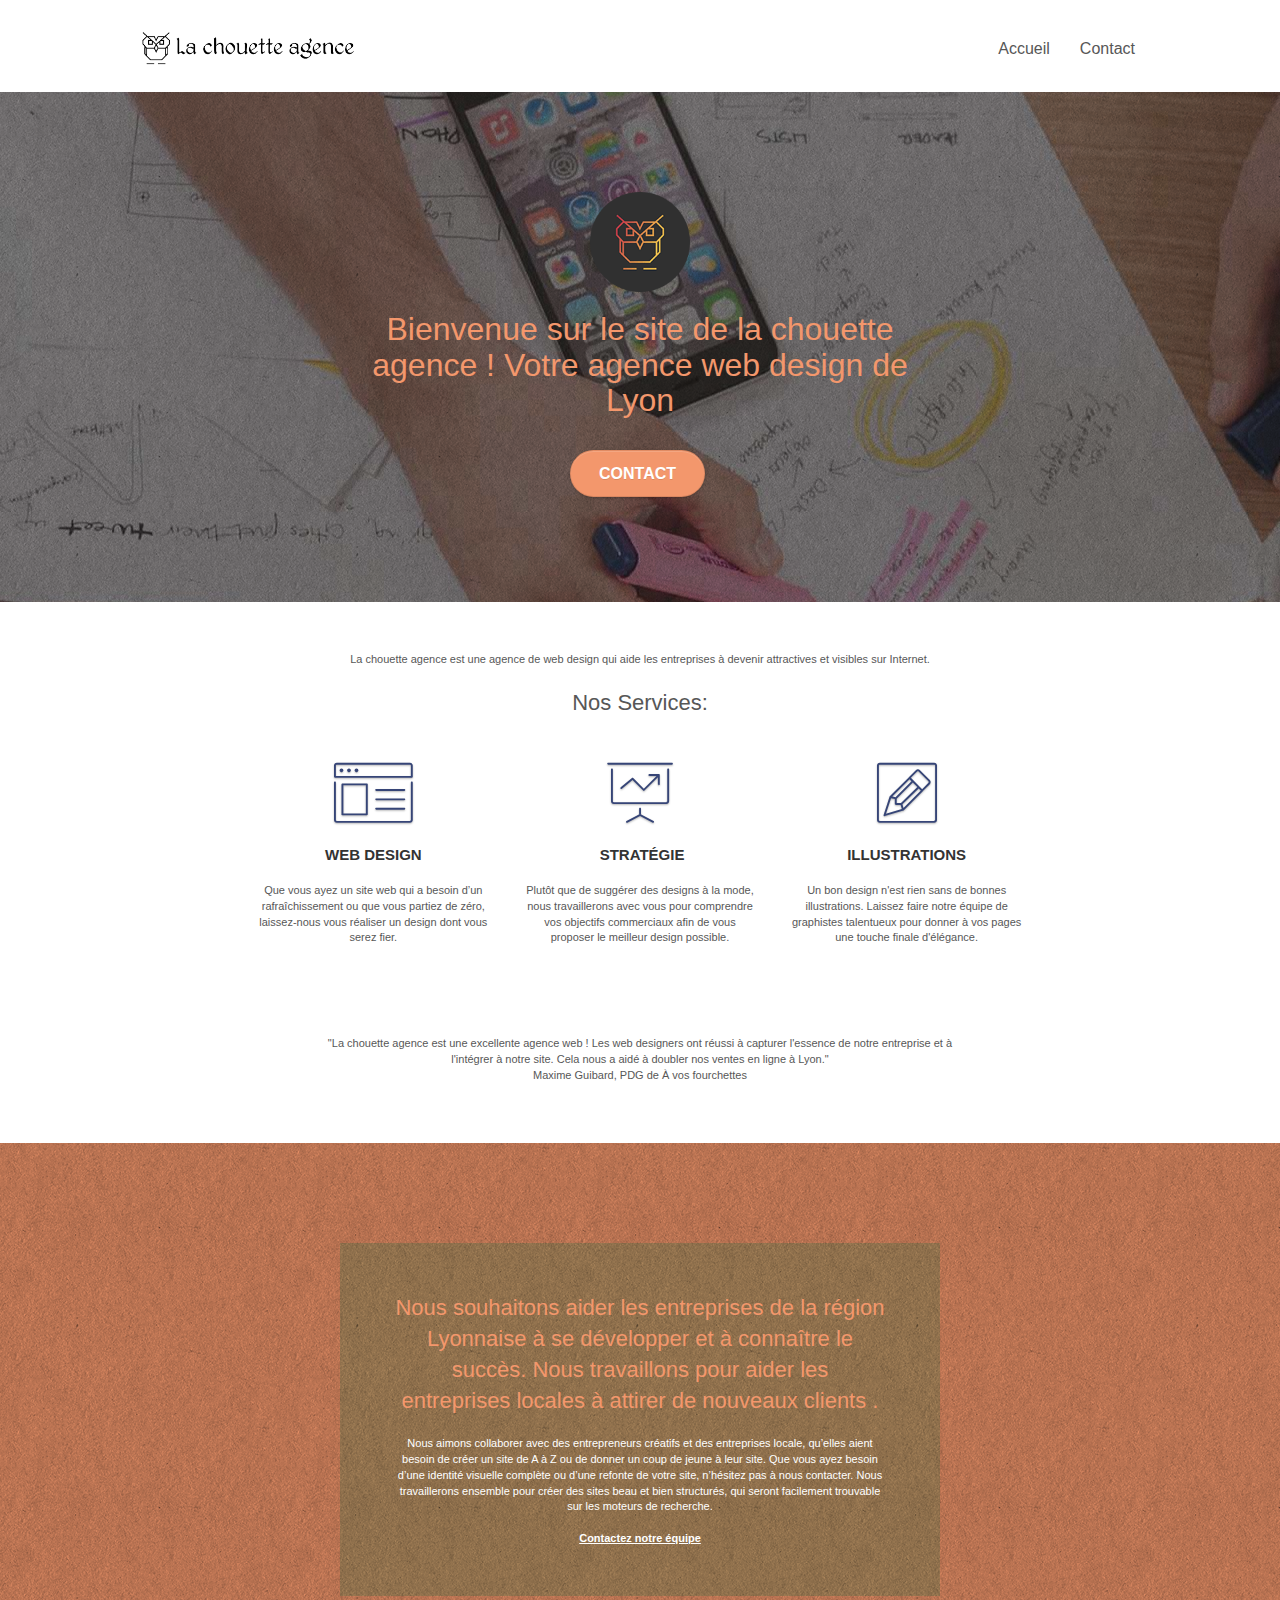
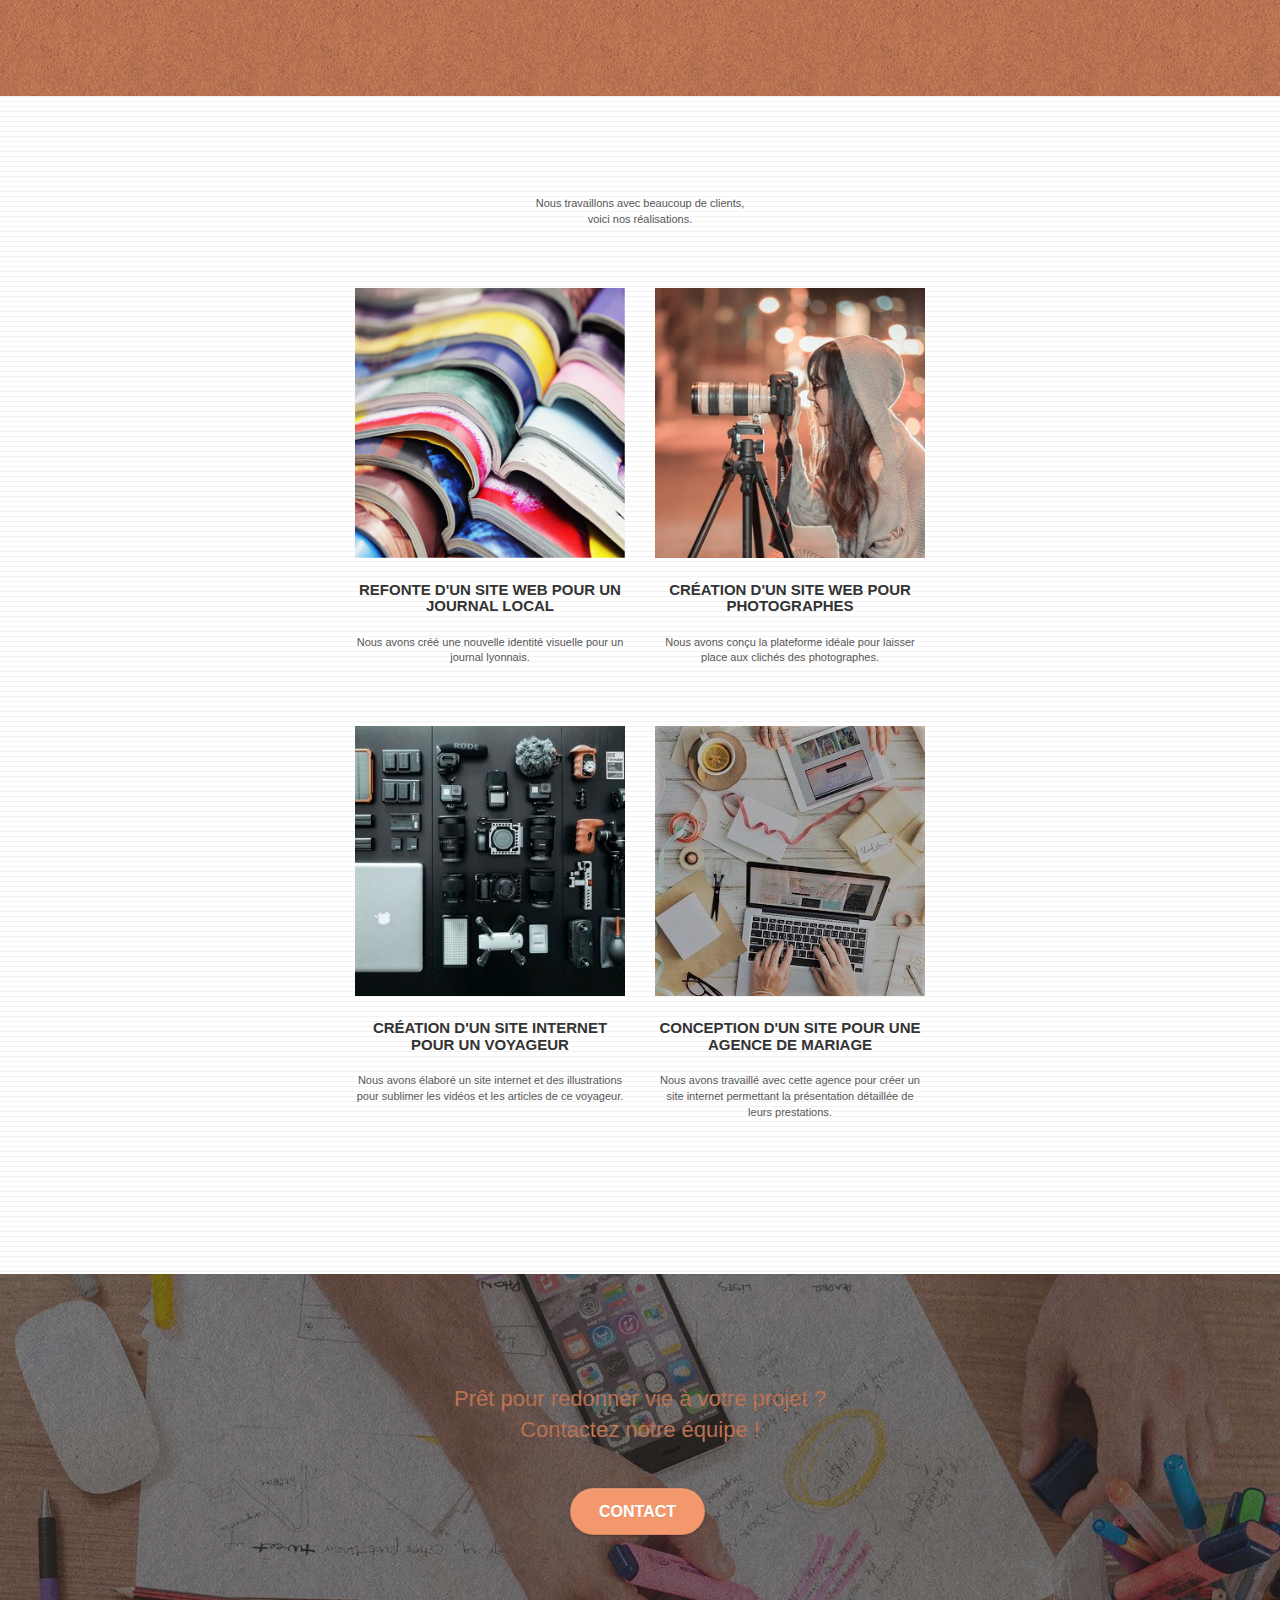
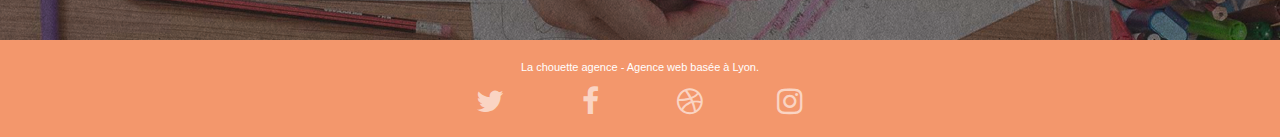
==== new-site/index.html @ 7f4fd2e8 "Update index.html" ====
<!doctype html>
<html lang="fr">
<head>
    <meta charset="utf-8">
    <meta
	name="description"
	content="La chouette agence est une grande entreprise web design basée à Lyon. Spécialiste de la création, conception et refonte de site web, notre agence de web design saura repondre à toute vos attentes. "
  	/>
    <meta name="viewport" content="width=device-width, initial-scale=1.0, viewport-fit=cover">
    <link rel="shortcut icon" type="image/png" href="favicon.jpg">
    
	<link rel="stylesheet" type="text/css" href="./css/bootstrap.min.css">
	<link rel="stylesheet" type="text/css" href="style.css">
	<link rel="stylesheet" type="text/css" href="./css/font-awesome.min.css">
	<link rel="stylesheet" type="text/css" href="./css/et-line.min.css">
	
    
	<script src="./js/jquery-2.1.0.min.js"></script>
	<script src="./js/bootstrap.min.js"></script>
	<script src="./js/blocs.min.js"></script>
	<script src="./js/jquery.touchSwipe.min.js" defer></script>
	<script src="./js/gmaps.min.js"></script>

    <title>La chouette agence - Grande Entreprise web design à Lyon</title>

    
<!-- Analytics -->
 
<!-- Analytics END -->
    
</head>
<body>
<!-- Principal conteneur -->
<div class="page-container">
    
<!-- bloc-0 -->
<header class="bloc bgc-white l-bloc " id="bloc-0">
	<div class="container bloc-sm">

		<nav class="navbar row">
			<div class="navbar-header">
				
				<a class="navbar-brand" href="index.html"><img src="img/la-chouette-agence.png" alt="paris web design logo agence web meilleure agence" height="40" /></a>
				
				<button id="nav-toggle" type="button" class="ui-navbar-toggle navbar-toggle" data-toggle="collapse" data-target=".navbar-1">
					<span class="sr-only">Toggle navigation</span><span class="icon-bar"></span><span class="icon-bar"></span><span class="icon-bar"></span>
				</button>
			</div>
			<div class="collapse navbar-collapse navbar-1 special-dropdown-nav">
				<ul class="site-navigation nav navbar-nav">
					<li>
						<a href="index.html">Accueil</a>
					</li>
					<li>
					</li>
					<li>
						<a href="contact.html">Contact</a>
					</li>
				</ul>
			</div>
		</nav>
	</div>
</header>
<!-- bloc-0 END -->
<main>
<!-- bloc-1-presentation -->
<section class="bloc bgc-dark-slate-blue bg-banniere d-bloc bg-t-edge bloc-bg-texture texture-paper b-parallax" id="bloc-1-hero">
	<div class="container bloc-lg">
		<div class="row tight-width-whitespace">
			<div class="col-sm-12">
				<img src="img/logo.png" class="center-block image-resize-mode" width="100" alt="La chouette agence, agence web paris, création logo paris" />
				<h1 class="text-center hero-bloc-text tc-white ">
					Bienvenue sur le site de la chouette agence ! Votre agence web design de Lyon
				</h1>
				<div class="text-center">
					<a href="contact.html" class="btn btn-lg btn-clean btn-rd cta-hero btn-atomic-tangerine" id="cta-hero">Contact</a>
				</div>
			</div>
		</div>
	</div>
</section>
<!-- bloc-1-presentation END -->

<!-- bloc-2-services -->
<section class="bloc bgc-white l-bloc" id="bloc-2-services">
	<div class="container bloc-md">
		<div class="row">
			<div class="col-sm-12 text-center">				
				<p>
					La chouette agence est une agence de web design qui aide les
					entreprises à devenir attractives et visibles sur Internet.
				</p>
			</div>
		</div>
		<div class="row voffset-lg med-width-whitespace">
			<h2 class="mg-md text-center">
				Nos Services:
			</h2>
			<div class="col-sm-4">				
				<div class="text-center">
					<span class="et-icon-browser sm-shadow icon-dark-slate-blue icons icon-lg"></span>
				</div>
				<h3 class="mg-md text-center">
					Web design
				</h3>
				<p class="text-center ">
					Que vous ayez un site web qui a besoin d&rsquo;un rafraîchissement ou que vous partiez de zéro, laissez-nous vous réaliser un design dont vous serez fier.
				</p>
			</div>
			<div class="col-sm-4">
				<div class="text-center">
					<span class="et-icon-presentation sm-shadow icon-dark-slate-blue icons icon-lg"></span>
				</div>
				<h3 class="mg-md text-center">
					&nbsp;Stratégie
				</h3>
				<p class="text-center ">
					Plutôt que de suggérer des designs à la mode, nous travaillerons avec vous pour comprendre vos objectifs commerciaux afin de vous proposer le meilleur design possible.<br>
				</p>
			</div>
			<div class="col-sm-4">
				<div class="text-center">
					<span class="et-icon-edit sm-shadow icon-dark-slate-blue icons icon-lg"></span>
				</div>
				<h3 class="mg-md text-center">
					Illustrations
				</h3>
				<p class="text-center ">
					Un bon design n'est rien sans de bonnes illustrations. Laissez faire notre équipe de graphistes talentueux pour donner à vos pages une touche finale d'élégance.
				</p>
			</div>
		</div>
		<div class="row voffset-lg voffset">
			<div class="col-xs-12 col-md-8 col-md-offset-2 text-center">
				<p class="remark">
					"La chouette agence est une excellente agence web ! Les web
					designers ont réussi à capturer l'essence de notre entreprise et
					à l'intégrer à notre site. Cela nous a aidé à doubler nos ventes
					en ligne à Lyon."<br />
					<span>Maxime Guibard, PDG de À vos fourchettes</span>
				</p>
			</div>
		</div>
	</div>
</section>
<!-- bloc-2-services END -->

<!-- bloc-3-what-i-do -->
<section class="bloc tc-white bgc-atomic-tangerine bg-presentation d-bloc bloc-bg-texture texture-paper b-parallax" id="bloc-3-what-i-do">
	<div class="container bloc-lg">
		<div class="row tight-width-whitespace black-background">
			<div class="col-sm-12">
				<h2 class="mg-md text-center tc-white">
					Nous souhaitons aider les entreprises de la région Lyonnaise à se développer et à connaître le succès. Nous travaillons pour aider les entreprises locales à attirer de nouveaux clients .<br>
				</h2>
				<p class="text-center white">
					Nous aimons collaborer avec des entrepreneurs créatifs et des entreprises locale, qu’elles aient besoin de créer un site de A à Z ou de donner un coup de jeune à leur site. Que vous ayez besoin d’une identité visuelle complète ou d’une refonte de votre site, n’hésitez pas à nous contacter. Nous travaillerons ensemble pour créer des sites beau et bien structurés, qui seront facilement trouvable sur les moteurs de recherche. <br><br><a class="ltc-white bold-link" href="contact.html">Contactez notre équipe</a><br>
				</p>
			</div>
		</div>
	</div>
</section>
<!-- bloc-3-what-i-do END -->

<!-- bloc-4-portfolio -->
<section class="bloc bgc-white bg-lines-h2-bg bg-repeat l-bloc" id="bloc-4-portfolio">
	<div class="container bloc-lg">
		<div class="row">
			<div class="col-sm-12 text-center">
				<p>
					Nous travaillons avec beaucoup de clients,<br />
					voici nos réalisations.
				</p>
			</div>
		</div>
		<div class="row tight-width-whitespace portfolio-row">
			<div class="col-sm-6">
				<a href="#" data-lightbox="img/1.jpg" data-gallery-id="gallery-1" data-caption="Refonte d'un site web pour un journal local" data-frame="snapshot-lb"><img src="img/1.jpg" alt="paris web design logo agence web meilleure agence et refonte site web journal" class="img-responsive portfolio-thumb" /></a>
				<h3 class="mg-md text-center">
					Refonte d'un site web pour un journal local
				</h3>
				<p class="text-center">
					Nous avons créé une nouvelle identité visuelle pour un journal lyonnais.
				</p>
			</div>
			<div class="col-sm-6">
				<a href="#" data-lightbox="img/2.jpg" data-gallery-id="gallery-1" data-caption="Création d'un site web pour photographes" data-frame="snapshot-lb"><img src="img/2.jpg" class="img-responsive portfolio-thumb" alt="paris web design logo agence web meilleure agence, Création d'un site web pour photographes" /></a>
				<h3 class="mg-md text-center">
					Création d'un site web pour photographes
				</h3>
				<p class="text-center">
					Nous avons conçu la plateforme idéale pour laisser place aux clichés des photographes.
				</p>
			</div>
		</div>
		<div class="row tight-width-whitespace portfolio-row">
			<div class="col-sm-6">
				<a href="#" data-lightbox="img/3.jpg" data-gallery-id="gallery-1" data-caption="Création d'un site internet pour un voyageur" data-frame="snapshot-lb"><img src="img/3.jpg" class="img-responsive portfolio-thumb" alt="paris web design logo agence web meilleure agence, Création d'un site web pour voyageur"/></a>
				<h3 class="mg-md text-center">
					Création d'un site internet pour un voyageur
				</h3>
				<p class="text-center">
					Nous avons élaboré un site internet et des illustrations pour sublimer les vidéos et les articles de ce voyageur.
				</p>
			</div>
			<div class="col-sm-6">
				<a href="#" data-lightbox="img/4.jpg" data-gallery-id="gallery-1" data-caption="Conception d'un site pour une agence de mariage" data-frame="snapshot-lb"><img src="img/4.jpg" class="img-responsive portfolio-thumb" alt="paris web design logo agence web meilleure agence, Création d'un site web pour agence de mariage" /></a>
				<h3 class="mg-md text-center">
					Conception d'un site pour une agence de mariage
				</h3>
				<p class="text-center">
					Nous avons travaillé avec cette agence pour créer un site internet permettant la présentation détaillée de leurs prestations.
				</p>
			</div>
		</div>
	</div>
</section>
<!-- bloc-4-portfolio END -->

<!-- bloc-5-cta -->
<section class="bloc bgc-dark-slate-blue bg-banniere d-bloc bloc-bg-texture texture-paper" id="bloc-5-cta">
	<div class="container bloc-lg">
		<div class="row">
			<h2 class="mg-md text-center tc-white">
				Prêt pour redonner vie à votre projet ?<br>Contactez notre équipe !
			</h2>
			<div class="col-sm-12 text-center">
				<a href="contact.html" class="btn btn-atomic-tangerine btn-clean btn-rd btn-lg cta-hero">Contact</a>
			</div>
		</div>
	</div>
</section>
<!-- bloc-5-cta END -->
</main>
<!-- Footer - bloc-8 -->
<footer class="bloc bgc-atomic-tangerine d-bloc" id="bloc-8">
	<div class="container bloc-sm">
		<div class="row">
			<div class="col-sm-12">
				<p class="text-center white">
					La chouette agence - Agence web basée à Lyon.<br>
				</p>
				<div class="row row-no-gutters social">
					<div class="col-sm-3">
						<div class="text-center">
							<a class="social" href="index.html"><span class="fa fa-twitter icon-md"></span></a>
						</div>
					</div>
					<div class="col-sm-3">
						<div class="text-center">
							<a class="social" href="index.html"><span class="fa fa-facebook icon-md"></span></a>
						</div>
					</div>
					<div class="col-sm-3">
						<div class="text-center">
							<a class="social" href="index.html"><span class="fa fa-dribbble icon-md"></span></a>
						</div>
					</div>
					<div class="col-sm-3">
						<div class="text-center">
							<a class="social" href="index.html"><span class="fa fa-instagram icon-md"></span></a>
						</div>
					</div>					
				</div>				
			</div>
		</div>
	</div>
</footer>
<!-- Footer - bloc-8 END -->

</div>
<!-- Principal conteneur END -->
    

</body>
</html>
---- new-site/style.css ----
body {
    margin: 0;
    padding: 0;
    background: #FFF;
    overflow-x: hidden;
    -webkit-font-smoothing: antialiased;
    -moz-osx-font-smoothing: grayscale;
}

a,
button {
    transition: all .3s ease-in-out;
    outline: none!important;
}

a:hover {
    text-decoration: none;
    cursor: pointer;
}

#page-loading-blocs-notifaction {
    position: fixed;
    top: 0;
    bottom: 0;
    width: 100%;
    z-index: 100000;
    background: #FFFFFF url("img/pageload-spinner.gif") no-repeat center center;
}

.bloc {
    width: 100%;
    clear: both;
    background: 50% 50% no-repeat;
    padding: 0 50px;
    -webkit-background-size: cover;
    -moz-background-size: cover;
    -o-background-size: cover;
    background-size: cover;
    position: relative;
}

.bloc .container {
    padding-left: 0;
    padding-right: 0;
}

.bloc-lg {
    padding: 100px 50px;
}

.bloc-md {
    padding: 50px;
}

.bloc-sm {
    padding: 20px 50px;
}

.bg-center,
.bg-l-edge,
.bg-r-edge,
.bg-t-edge,
.bg-b-edge,
.bg-tl-edge,
.bg-bl-edge,
.bg-tr-edge,
.bg-br-edge,
.bg-repeat {
    -webkit-background-size: auto!important;
    -moz-background-size: auto!important;
    -o-background-size: auto!important;
    background-size: auto!important;
}

.bg-repeat {
    background: repeat;
}

.bg-t-edge {
    background: top no-repeat;
}

.bloc-bg-texture::before {
    content: "";
    background-size: 2px 2px;
    position: absolute;
    top: 0;
    bottom: 0;
    left: 0;
    right: 0;
}

.texture-paper::before {
    background: url("img/texture-paper.png");
    background-size: 280px 280px;
}

.b-parallax {
    background-attachment: fixed;
}

.d-bloc {
    color: rgba(255, 255, 255, .7);
}

.d-bloc button:hover {
    color: rgba(255, 255, 255, .9);
}

.d-bloc .icon-round,
.d-bloc .icon-square,
.d-bloc .icon-rounded,
.d-bloc .icon-semi-rounded-a,
.d-bloc .icon-semi-rounded-b {
    border-color: rgba(255, 255, 255, .9);
}

.d-bloc .divider-h span {
    border-color: rgba(255, 255, 255, .2);
}

.d-bloc .a-btn,
.d-bloc .navbar a,
.d-bloc .navbar-brand,
.d-bloc a .icon-sm,
.d-bloc a .icon-md,
.d-bloc a .icon-lg,
.d-bloc a .icon-xl,
.d-bloc h1 a,
.d-bloc h2 a,
.d-bloc h3 a,
.d-bloc h4 a,
.d-bloc h5 a,
.d-bloc h6 a,
.d-bloc p a {
    color: rgba(255, 255, 255, .6);
}

.d-bloc .a-btn:hover,
.d-bloc .navbar a:hover,
.d-bloc .navbar-brand:hover,
.d-bloc a:hover .icon-sm,
.d-bloc a:hover .icon-md,
.d-bloc a:hover .icon-lg,
.d-bloc a:hover .icon-xl,
.d-bloc h1 a:hover,
.d-bloc h2 a:hover,
.d-bloc h3 a:hover,
.d-bloc h4 a:hover,
.d-bloc h5 a:hover,
.d-bloc h6 a:hover,
.d-bloc p a:hover {
    color: rgba(255, 255, 255, 1);
}

.d-bloc .navbar-toggle .icon-bar {
    background: rgba(255, 255, 255, 1);
}

.d-bloc .btn-wire,
.d-bloc .btn-wire:hover {
    color: rgba(255, 255, 255, 1);
    border-color: rgba(255, 255, 255, 1);
}

.d-bloc .panel {
    color: rgba(0, 0, 0, .5);
}

.d-bloc .panel button:hover {
    color: rgba(0, 0, 0, .7);
}

.d-bloc .panel icon {
    border-color: rgba(0, 0, 0, .7);
}

.d-bloc .panel .divider-h span {
    border-color: rgba(0, 0, 0, .1);
}

.d-bloc .panel .a-btn {
    color: rgba(0, 0, 0, .6);
}

.d-bloc .panel .a-btn:hover {
    color: rgba(0, 0, 0, 1);
}

.d-bloc .panel .btn-wire,
.d-bloc .panel .btn-wire:hover {
    color: rgba(0, 0, 0, .7);
    border-color: rgba(0, 0, 0, .3);
}

.d-bloc .panel,
.l-bloc {
    color: rgba(0, 0, 0, .5);
}

.d-bloc .panel button:hover,
.l-bloc button:hover {
    color: rgba(0, 0, 0, .7);
}

.l-bloc .icon-round,
.l-bloc .icon-square,
.l-bloc .icon-rounded,
.l-bloc .icon-semi-rounded-a,
.l-bloc .icon-semi-rounded-b {
    border-color: rgba(0, 0, 0, .7);
}

.d-bloc .panel .divider-h span,
.l-bloc .divider-h span {
    border-color: rgba(0, 0, 0, .1);
}

.d-bloc .panel .a-btn,
.l-bloc .a-btn,
.l-bloc .navbar a,
.l-bloc .navbar-brand,
.l-bloc a .icon-sm,
.l-bloc a .icon-md,
.l-bloc a .icon-lg,
.l-bloc a .icon-xl,
.l-bloc h1 a,
.l-bloc h2 a,
.l-bloc h3 a,
.l-bloc h4 a,
.l-bloc h5 a,
.l-bloc h6 a,
.l-bloc p a {
    color: rgba(0, 0, 0, .6);
}

.d-bloc .panel .a-btn:hover,
.l-bloc .a-btn:hover,
.l-bloc .navbar a:hover,
.l-bloc .navbar-brand:hover,
.l-bloc a:hover .icon-sm,
.l-bloc a:hover .icon-md,
.l-bloc a:hover .icon-lg,
.l-bloc a:hover .icon-xl,
.l-bloc h1 a:hover,
.l-bloc h2 a:hover,
.l-bloc h3 a:hover,
.l-bloc h4 a:hover,
.l-bloc h5 a:hover,
.l-bloc h6 a:hover,
.l-bloc p a:hover {
    color: rgba(0, 0, 0, 1);
}

.l-bloc .navbar-toggle .icon-bar {
    color: rgba(0, 0, 0, .6);
}

.d-bloc .panel .btn-wire,
.d-bloc .panel .btn-wire:hover,
.l-bloc .btn-wire,
.l-bloc .btn-wire:hover {
    color: rgba(0, 0, 0, .7);
    border-color: rgba(0, 0, 0, .3);
}

.voffset {
    margin-top: 30px;
}

.voffset-lg {
    margin-top: 80px;
}

.row-no-gutters {
    margin-right: 0;
    margin-left: 0;
}

.row.row-no-gutters > [class^="col-"],
.row.row-no-gutters > [class*=" col-"] {
    padding-right: 0;
    padding-left: 0;
}

#bloc-1-hero h1 {
    font-size: 32px;
}

.navbar {
    margin-bottom: 0;
    z-index: 1;
}

.navbar-brand {
    height: auto;
    padding: 3px 15px;
    font-size: 25px;
    font-weight: normal;
    font-weight: 600;
    line-height: 44px;
}

.navbar-brand img {
    max-height: 200px;
    margin: 0 5px 0 0;
    display: inline;
}

.navbar-brand img[src$=svg] {
    min-width: 100px;
}

.nav-center .navbar-brand img {
    margin: 0;
}

.navbar .nav {
    padding-top: 2px;
    margin-right: -16px;
    float: right;
    z-index: 1;
}

.nav > li {
    float: left;
    margin-top: 4px;
    font-size: 16px;
}

.navbar-nav .open .dropdown-menu > li > a {
    text-align: inherit;
}

.nav > li a:hover,
.nav > li a:focus {
    background: transparent;
}

.navbar-toggle {
    margin: 10px 10px 0 0;
    border: 0px;
}

.navbar-toggle:hover {
    background: transparent!important;
}

.navbar-toggle .icon-bar {
    background-color: rgba(0, 0, 0, .5);
    width: 26px;
}

.nav-invert .navbar .nav {
    float: left;
}

.nav-invert .navbar-header,
.nav-invert .navbar-brand {
    float: right;
    position: relative;
    z-index: 2;
}

@media (min-width: 768px) {
    .site-navigation {
        position: absolute;
        top: 50%;
        right: 20px;
        transform: translate(0, -50%);
        -webkit-transform: translateY(-50%);
    }
    .nav > li .dropdown-menu a,
    .nav > li .dropdown-menu a:hover {
        color: #484848;
    }
    .nav-invert .site-navigation {
        left: 0;
        right: 0;
    }
    .nav-center {
        text-align: center;
    }
    .nav-center .navbar-header {
        width: 100%;
    }
    .nav-center .navbar-header,
    .nav-center .navbar-brand,
    .nav-center .nav > li {
        float: none;
        display: inline-block;
    }
    .nav-center .site-navigation {
        position: relative;
        width: 100%;
        right: 0;
        margin-right: 0px;
        margin-top: 20px;
    }
    .nav-center.mini-nav .navbar-toggle {
        float: none;
        margin: 10px auto 0;
    }
}

.nav > li > .dropdown a {
    background: none!important;
    display: block;
    padding: 14px 15px;
}

nav .caret {
    margin: 0 5px;
}

.dropdown-menu .dropdown-menu {
    top: -8px;
    left: 100%;
}

.dropdown-menu .dropmenu-flow-right {
    top: 100%;
    left: 0;
    margin-left: -1px;
    border-top-left-radius: 0;
    border-top-right-radius: 0;
}

.dropdown-menu .dropdown span {
    border: 4px solid black;
    border-top-color: transparent;
    border-right-color: transparent;
    border-bottom-color: transparent;
    margin: 6px -5px 0 0!important;
    float: right;
}

.mg-md {
    margin-top: 10px;
    margin-bottom: 20px;
}

.mg-lg {
    margin-top: 10px;
    margin-bottom: 40px;
}

.btn {
    margin: 0 5px 5px 0;
}

.btn.pull-right {
    margin: 0 0 5px 5px;
}

.btn-d,
.btn-d:hover,
.btn-d:focus {
    color: #FFF;
    background: rgba(0, 0, 0, .3);
}

button {
    outline: none!important;
}

.btn-rd {
    border-radius: 40px;
}

.btn-clean {
    border: 1px solid rgba(0, 0, 0, .08);
    border-bottom-color: rgba(0, 0, 0, .1);
    text-shadow: 0 1px 0 rgba(0, 0, 1, .1);
    box-shadow: 0 1px 3px rgba(0, 0, 1, .25), inset 0 1px 0 0 rgba(255, 255, 255, .15);
}

.icon-md {
    font-size: 30px!important;
}

.icon-lg {
    font-size: 60px!important;
}

.sm-shadow {
    text-shadow: 0 1px 2px rgba(0, 0, 0, .3);
}

.panel-sq,
.panel-sq .panel-heading,
.panel-sq .panel-footer {
    border-radius: 0;
}

.panel-rd {
    border-radius: 30px;
}

.panel-rd .panel-heading {
    border-radius: 29px 29px 0 0;
}

.panel-rd .panel-footer {
    border-radius: 0 0 29px 29px;
}

.form-control {
    border-color: rgba(0, 0, 0, .1);
    box-shadow: none;
}

.scrollToTop {
    width: 40px;
    height: 40px;
    position: fixed;
    bottom: 20px;
    right: 20px;
    opacity: 0;
    z-index: 500;
    transition: all .3s ease-in-out;
}

.scrollToTop span {
    margin-top: 6px;
}

.showScrollTop {
    font-size: 14px;
    opacity: 1;
}

a[data-lightbox] {
    position: relative;
    display: block;
    text-align: center;
}

a[data-lightbox]:hover::before {
    content: "+";
    font-family: "HelveticaNeue-Light", "Helvetica Neue Light", "Helvetica Neue", Helvetica, Arial;
    font-size: 32px;
    width: 50px;
    height: 50px;
    margin-left: -25px;
    border-radius: 50%;
    background: rgba(0, 0, 0, .6);
    color: #FFF;
    font-weight: 100;
    z-index: 1;
    position: absolute;
    top: 50%;
    transform: translateY(-50%);
    -webkit-transform: translateY(-50%);
}

a[data-lightbox]:hover img {
    opacity: 0.6;
    -webkit-animation-fill-mode: none;
    animation-fill-mode: none;
}

#lightbox-modal {
    display: flex;
    align-items: center;
}

#lightbox-modal .modal-dialog {
    width: 90%;
    max-width: 900px;
    margin: 0 auto 0;
}

#lightbox-modal .modal-dialog img {
    max-height: 90vh;
    margin: 0 auto;
}

.lightbox-caption {
    padding: 20px;
    color: #FFF;
    background: rgba(0, 0, 0, .5);
    position: absolute;
    left: 15px;
    right: 15px;
    bottom: 5px;
}

.close-lightbox {
    color: #FFF;
    font-size: 30px;
    position: absolute;
    top: 20px;
    right: 20px;
    z-index: 20;
    background: rgba(0, 0, 0, .5);
    border: none;
    line-height: 30px;
    padding: 0 9px 5px;
    opacity: 0.3;
}

.close-lightbox:hover,
.next-lightbox:hover,
.prev-lightbox:hover {
    opacity: 1.0;
    color: #FFF;
}

.next-lightbox,
.prev-lightbox {
    font-size: 20px;
    color: rgba(255, 255, 255, .9);
    background: rgba(0, 0, 0, .5);
    transition: all .2s ease-in-out;
    position: absolute;
    top: 45%;
    z-index: 1;
    opacity: 0.4;
}

.next-lightbox {
    padding: 6px 8px 1px 13px;
    right: 25px;
}

.prev-lightbox {
    padding: 6px 13px 1px 10px;
    left: 25px;
}

.snapshot-lb .modal-body {
    padding-bottom: 45px;
}

.snapshot-lb .lightbox-caption {
    padding: 0;
    color: rgba(0, 0, 0, .5);
    background: none;
}

h1,
h2,
h3,
h4,
h5,
h6,
p,
label,
.btn,
a {
    font-family: "helvetica";
    font-weight: 400;
    color: #575757!important;
}

.container {
    max-width: 1000px;
}

.hero-bloc-text {
    font-size: 38px;
}

.hero-bloc-text-sub {
    font-size: 36px;
}

.statement-bloc-text {
    line-height: 26px;
    font-style: italic;
    font-size: 20px;
    text-align: center;
    font-weight: lighter;
    max-width: 520px;
    margin: auto auto auto auto;
}

p {
    font-size: 11px;
}

.tight-width-whitespace {
    max-width: 600px;
    margin: auto auto auto auto;
}

.h1 {
    font-size: 20px;
    font-family: "Open Sans";
}

.cta-hero {
    margin-top: 22px;
    color: #FFFFFF!important;
    text-transform: uppercase;
    padding: 12px 28px 12px 28px;
    font-size: 16px;
    font-weight: 700;
}

.social {
    max-width: 400px;
    margin: auto auto auto auto;
}

h2 {
    font-size: 22px;
    line-height: 1.4em;
}

h3 {
    font-size: 15px;
    text-transform: uppercase;
    font-weight: 700;
    color: #333333!important;
}

.med-width-whitespace {
    max-width: 800px;
    margin: auto auto auto auto;
    box-shadow: 0px 0px 0px #000000;
}

h1 {
    color: #333333!important;
}

h4 {
    color: #333333!important;
}

.icons {
    margin-bottom: 14px;
    margin-top: 24px;
}

.white {
    color: #FFFFFF!important;
}

.portfolio-thumb {
    margin-bottom: 24px;
}

.portfolio-row {
    margin-bottom: 44px;
    margin-top: 50px;
}

.avatar {
    box-shadow: 0px 4px 9px rgba(0, 0, 0, 0.3);
}

.black-background {
    background-color: rgba(165, 147, 99, 0.7);
    padding: 40px 40px 40px 40px;
}

.bold-link {
    font-weight: 900;
    text-decoration: underline!important;
}

.bgc-white {
    background-color: #FFFFFF;
}

.bgc-dark-slate-blue {
    background-color: #364577;
}

.bgc-atomic-tangerine {
    background-color: #F3976C;
}

.tc-white {
    color: #F3976C!important;
}

.btn-atomic-tangerine {
    background: #F3976C;
    color: #FFFFFF!important;
}

.btn-atomic-tangerine:hover {
    background: #c27956!important;
    color: #FFFFFF!important;
}

.ltc-white {
    color: #FFFFFF!important;
}

.ltc-white:hover {
    color: #cccccc!important;
}

.ltc-atomic-tangerine {
    color: #F3976C!important;
}

.ltc-atomic-tangerine:hover {
    color: #c27956!important;
}

.icon-dark-slate-blue {
    color: #364577!important;
    border-color: #364577!important;
}

.bg-dots-bg {
    background-image: url("img/dots-bg.png");
}

.bg-lines-h2-bg {
    background-image: url("img/lines-h2-bg.png");
}

.bg-banniere {
    background-image: url("img/la-chouette-agence-banniere.jpg");
}

.bg-presentation {
    background-image: url("img/image-de-presentation.bmp");
}

@media (max-width: 1024px) {
    .bloc {
        padding-left: 20px;
        padding-right: 20px;
    }
    .bloc.full-width-bloc,
    .bloc-tile-2.full-width-bloc .container,
    .bloc-tile-3.full-width-bloc .container,
    .bloc-tile-4.full-width-bloc .container {
        padding-left: 0;
        padding-right: 0;
    }
}

@media (max-width: 992px) and (min-width: 768px) {
    .navbar .nav {
        max-width: 80%
    }
    .nav-center.navbar .nav {
        max-width: 100%
    }
}

@media only screen and (min-device-width: 768px) and (max-device-width: 1024px) and (orientation: landscape) {
    .b-parallax {
        background-attachment: scroll;
    }
}

@media only screen and (min-device-width: 1024px) and (max-device-width: 1366px) and (-webkit-min-device-pixel-ratio: 1.5) {
    .b-parallax {
        background-attachment: scroll;
    }
}

@media (max-width: 991px) {
    .container {
        width: 100%;
    }
    .b-parallax {
        background-attachment: scroll;
    }
    .page-container,
    #hero-bloc {
        overflow-x: hidden;
        position: relative;
    }
    .bloc {
        padding-left: constant(safe-area-inset-left);
        padding-right: constant(safe-area-inset-right);
    }
    .bloc-group,
    .bloc-group .bloc {
        display: block;
        width: 100%;
    }
    .bloc-fill-screen .fill-bloc-top-edge,
    .bloc-fill-screen .fill-bloc-bottom-edge {
        padding: 0 20px;
        padding-left: constant(safe-area-inset-left);
        padding-right: constant(safe-area-inset-right);
    }
}

@media (max-width: 767px) {
    .page-container {
        overflow-x: hidden;
        position: relative;
    }
    h1,
    h2,
    h3,
    h4,
    h5,
    h6,
    p,
    #disqus_thread {
        padding-left: 10px!important;
        padding-right: 10px!important;
    }
    .b-parallax {
        background-attachment: scroll;
    }
    .navbar .nav {
        padding-top: 0;
        border-top: 1px solid rgba(0, 0, 0, .2);
        float: none!important;
    }
    .navbar.row {
        margin-left: 0;
        margin-right: 0;
    }
    .site-navigation {
        position: inherit;
        transform: none;
        -webkit-transform: none;
        -ms-transform: none;
    }
    .nav > li {
        margin-top: 0;
        border-bottom: 1px solid rgba(0, 0, 0, .1);
        background: rgba(0, 0, 0, .05);
        text-align: left;
        padding-left: 15px;
        width: 100%;
    }
    .nav > li:hover {
        background: rgba(0, 0, 0, .08);
    }
    .dropdown .dropdown a .caret {
        float: none;
        margin: 5px 0 0 10px!important;
        border: 4px solid black;
        border-bottom-color: transparent;
        border-right-color: transparent;
        border-left-color: transparent;
    }
    #hero-bloc .navbar .nav {
        background: rgba(0, 0, 0, .8);
    }
    #hero-bloc .navbar .nav a {
        color: rgba(255, 255, 255, .6);
    }
    .hero {
        padding: 50px 0;
    }
    .hero-nav {
        left: -1px;
        right: -1px;
    }
    .navbar-collapse {
        padding: 0;
        overflow-x: hidden;
        -webkit-box-shadow: none;
        box-shadow: none;
    }
    .navbar-brand img {
        max-height: 40px;
        width: auto;
    }
    .nav-invert .navbar-header {
        float: none;
        width: 100%;
    }
    .nav-invert .navbar-toggle {
        float: left;
        margin-left: 10px;
    }
    .bloc {
        padding-left: 0;
        padding-right: 0;
    }
    .bloc-xxl,
    .bloc-xl,
    .bloc-lg {
        padding: 40px 0;
    }
    .bloc-sm,
    .bloc-md {
        padding-left: 0;
        padding-right: 0;
    }
    .bloc-tile-2 .container,
    .bloc-tile-3 .container,
    .bloc-tile-4 .container,
    .bloc-fill-screen .fill-bloc-top-edge,
    .bloc-fill-screen .fill-bloc-bottom-edge {
        padding-left: 0;
        padding-right: 0;
    }
    .a-block {
        padding: 0 10px;
    }
    .btn-dwn {
        display: none;
    }
    .voffset {
        margin-top: 5px;
    }
    .voffset-md {
        margin-top: 20px;
    }
    .voffset-lg {
        margin-top: 30px;
    }
    form {
        padding: 5px;
    }
    .close-lightbox {
        display: inline-block;
    }
    .blocsapp-device-iphone5 {
        background-size: 216px 425px;
        padding-top: 60px;
        width: 216px;
        height: 425px;
    }
    .blocsapp-device-iphone5 img {
        width: 180px;
        height: 320px;
    }
}

@media (max-width: 400px) {
    .bloc {
        padding-left: 0;
        padding-right: 0;
    }
}

@media (max-width: 767px) {
    .bloc-mob-center-text {
        text-align: center;
    }
}
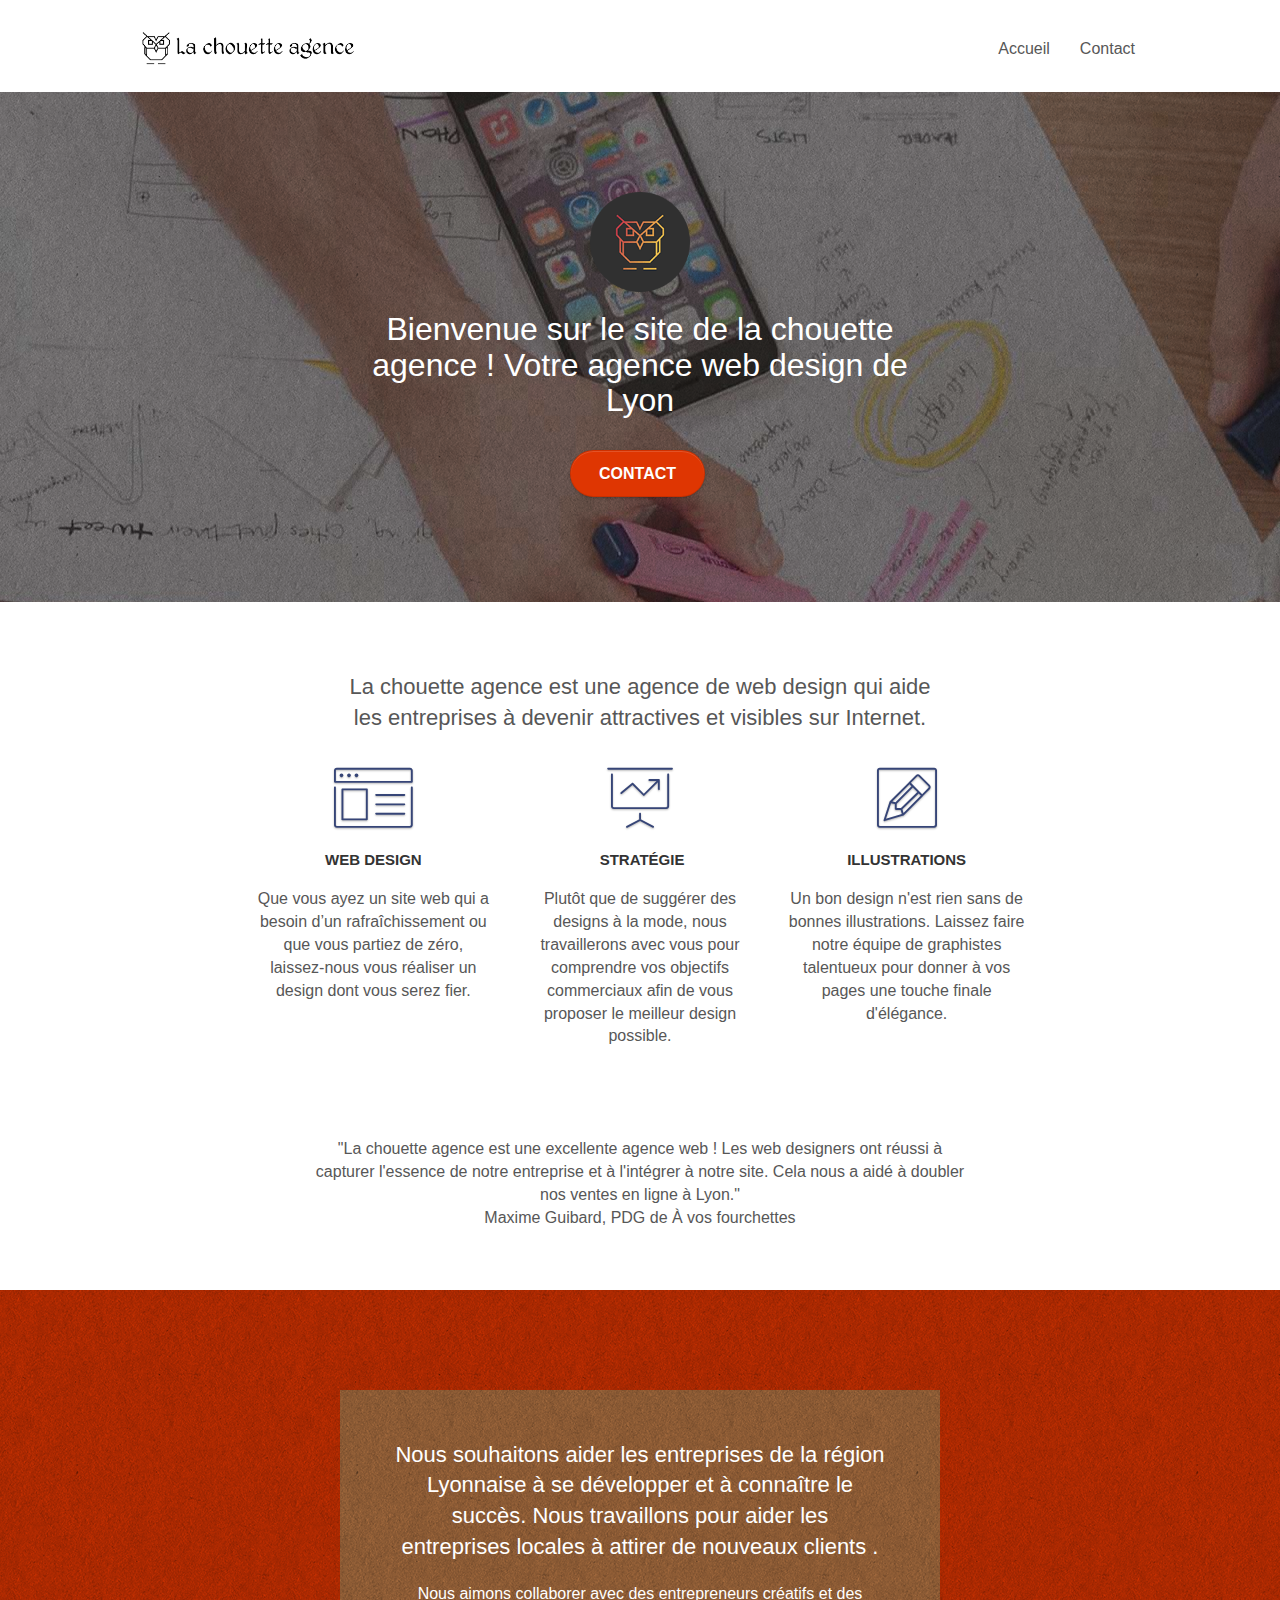
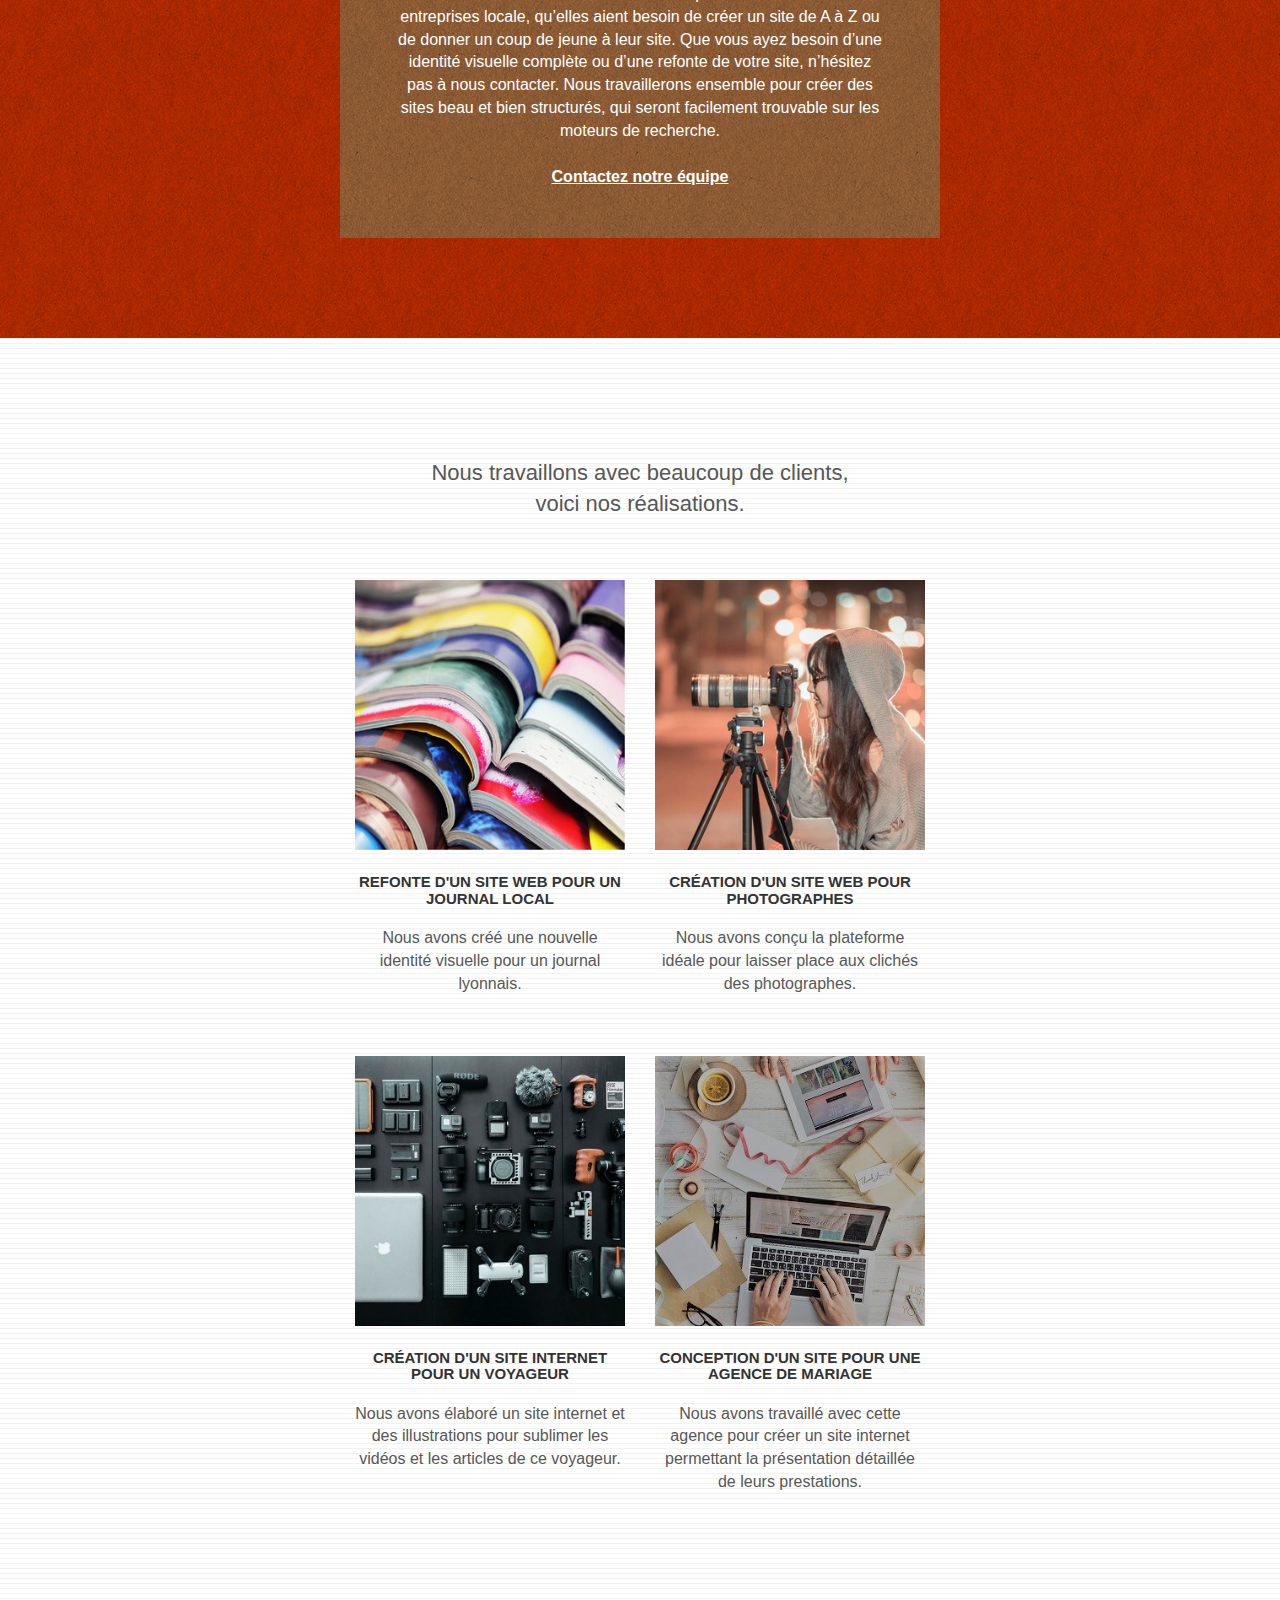
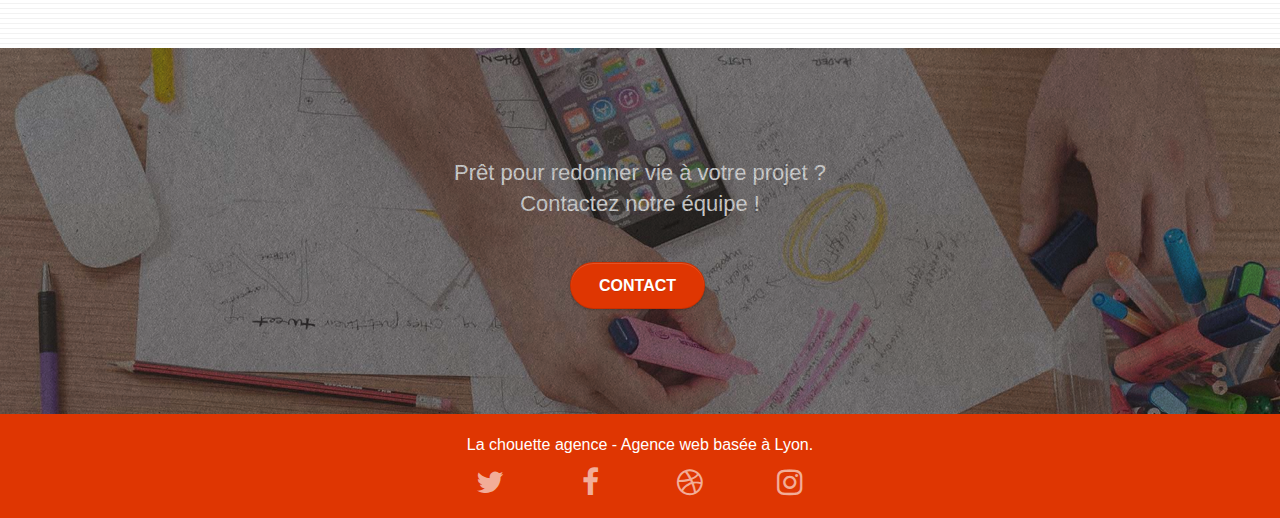
==== commit ef0896f0: "Ajout de titre h2 et modification de la talle de police." ====
--- a/new-site/index.html
+++ b/new-site/index.html
@@ -86,16 +86,13 @@
 	<div class="container bloc-md">
 		<div class="row">
 			<div class="col-sm-12 text-center">				
-				<p>
-					La chouette agence est une agence de web design qui aide les
+				<h2>
+					La chouette agence est une agence de web design qui aide <br>les
 					entreprises à devenir attractives et visibles sur Internet.
-				</p>
-			</div>
-		</div>
-		<div class="row voffset-lg med-width-whitespace">
-			<h2 class="mg-md text-center">
-				Nos Services:
-			</h2>
+				</h2>
+			</div>
+		</div>
+		<div class="row voffset-lg med-width-whitespace">			
 			<div class="col-sm-4">				
 				<div class="text-center">
 					<span class="et-icon-browser sm-shadow icon-dark-slate-blue icons icon-lg"></span>
@@ -167,10 +164,10 @@
 	<div class="container bloc-lg">
 		<div class="row">
 			<div class="col-sm-12 text-center">
-				<p>
+				<h2>
 					Nous travaillons avec beaucoup de clients,<br />
 					voici nos réalisations.
-				</p>
+				</h2>
 			</div>
 		</div>
 		<div class="row tight-width-whitespace portfolio-row">
--- a/new-site/style.css
+++ b/new-site/style.css
@@ -677,7 +677,7 @@
 }
 
 p {
-    font-size: 11px;
+    font-size: 16px;
 }
 
 .tight-width-whitespace {
@@ -771,20 +771,20 @@
 }
 
 .bgc-atomic-tangerine {
-    background-color: #F3976C;
+    background-color: #DF3602;
 }
 
 .tc-white {
-    color: #F3976C!important;
+    color: #fff!important;
 }
 
 .btn-atomic-tangerine {
-    background: #F3976C;
+    background: #DF3602;
     color: #FFFFFF!important;
 }
 
 .btn-atomic-tangerine:hover {
-    background: #c27956!important;
+    background: #C25713!important;
     color: #FFFFFF!important;
 }
 
@@ -822,7 +822,7 @@
 }
 
 .bg-presentation {
-    background-image: url("img/image-de-presentation.bmp");
+    background-image: url("img/image-de-presentation.jpg");
 }
 
 @media (max-width: 1024px) {
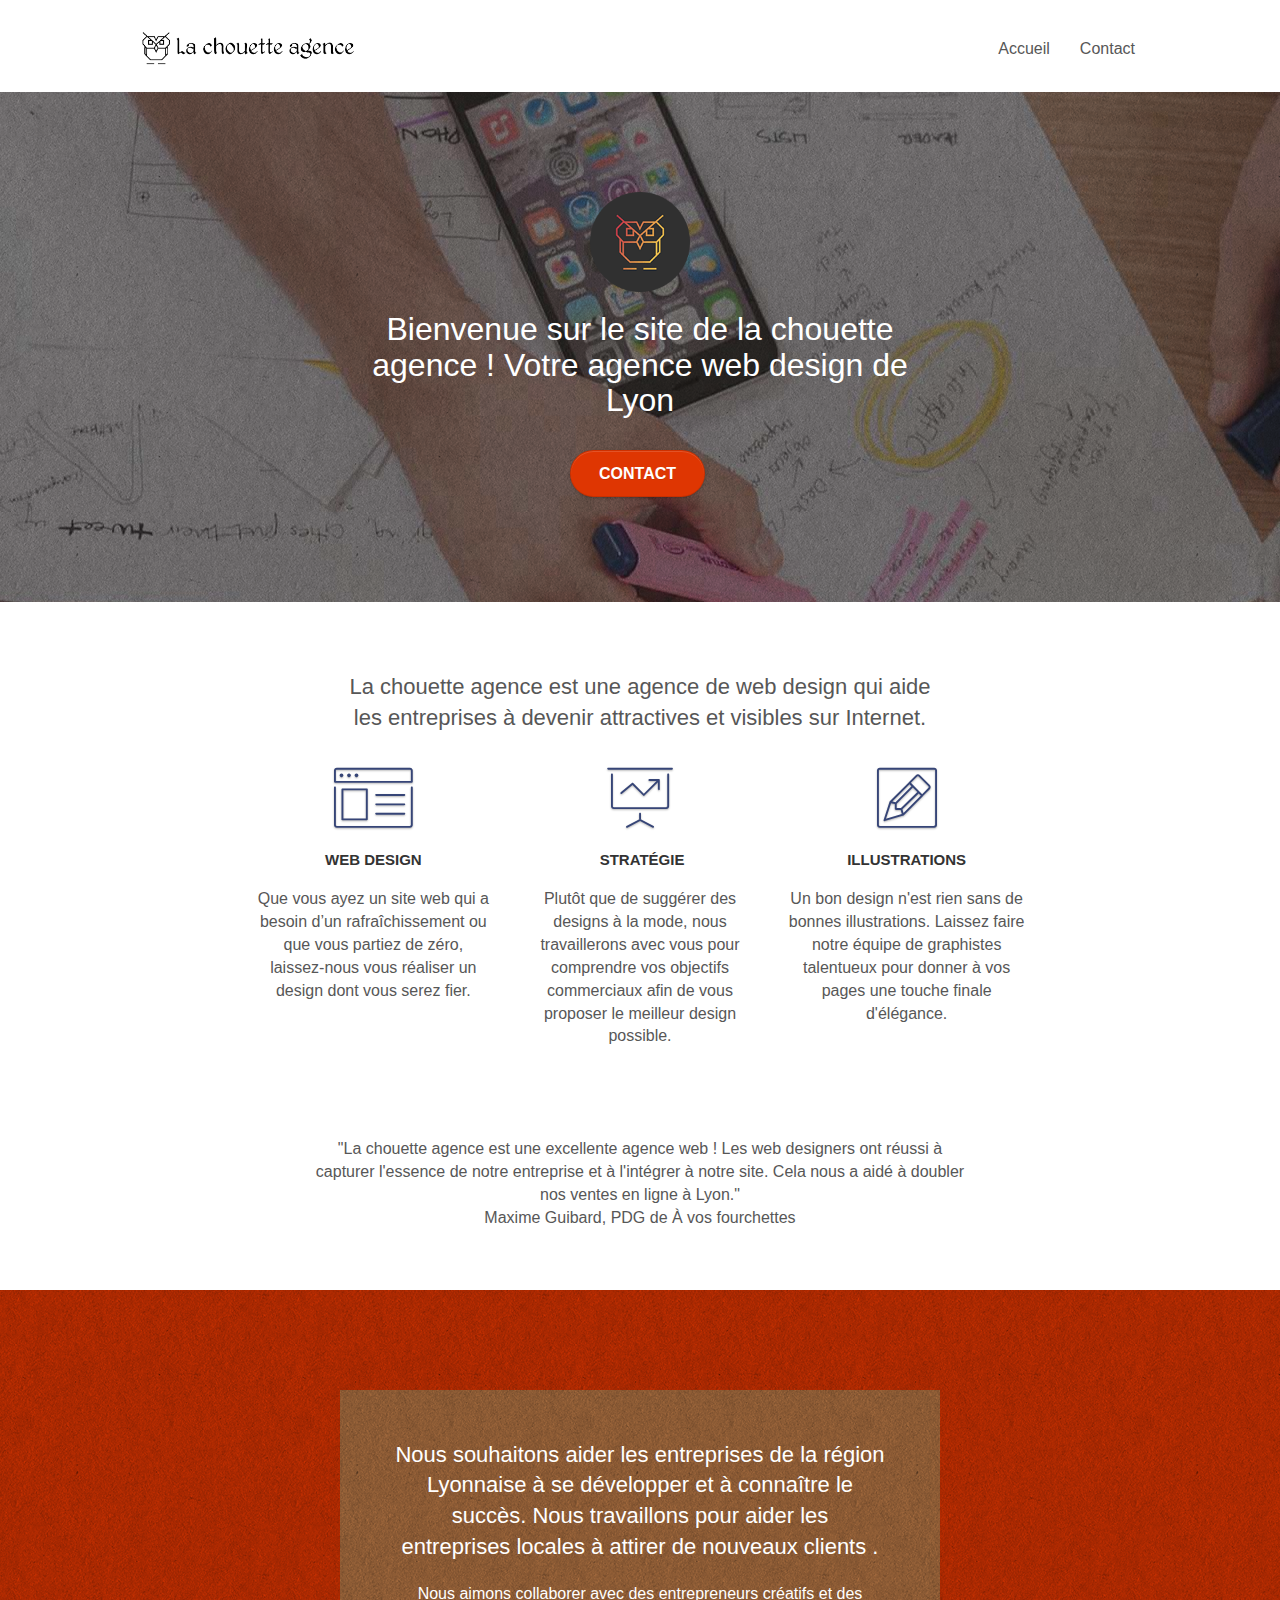
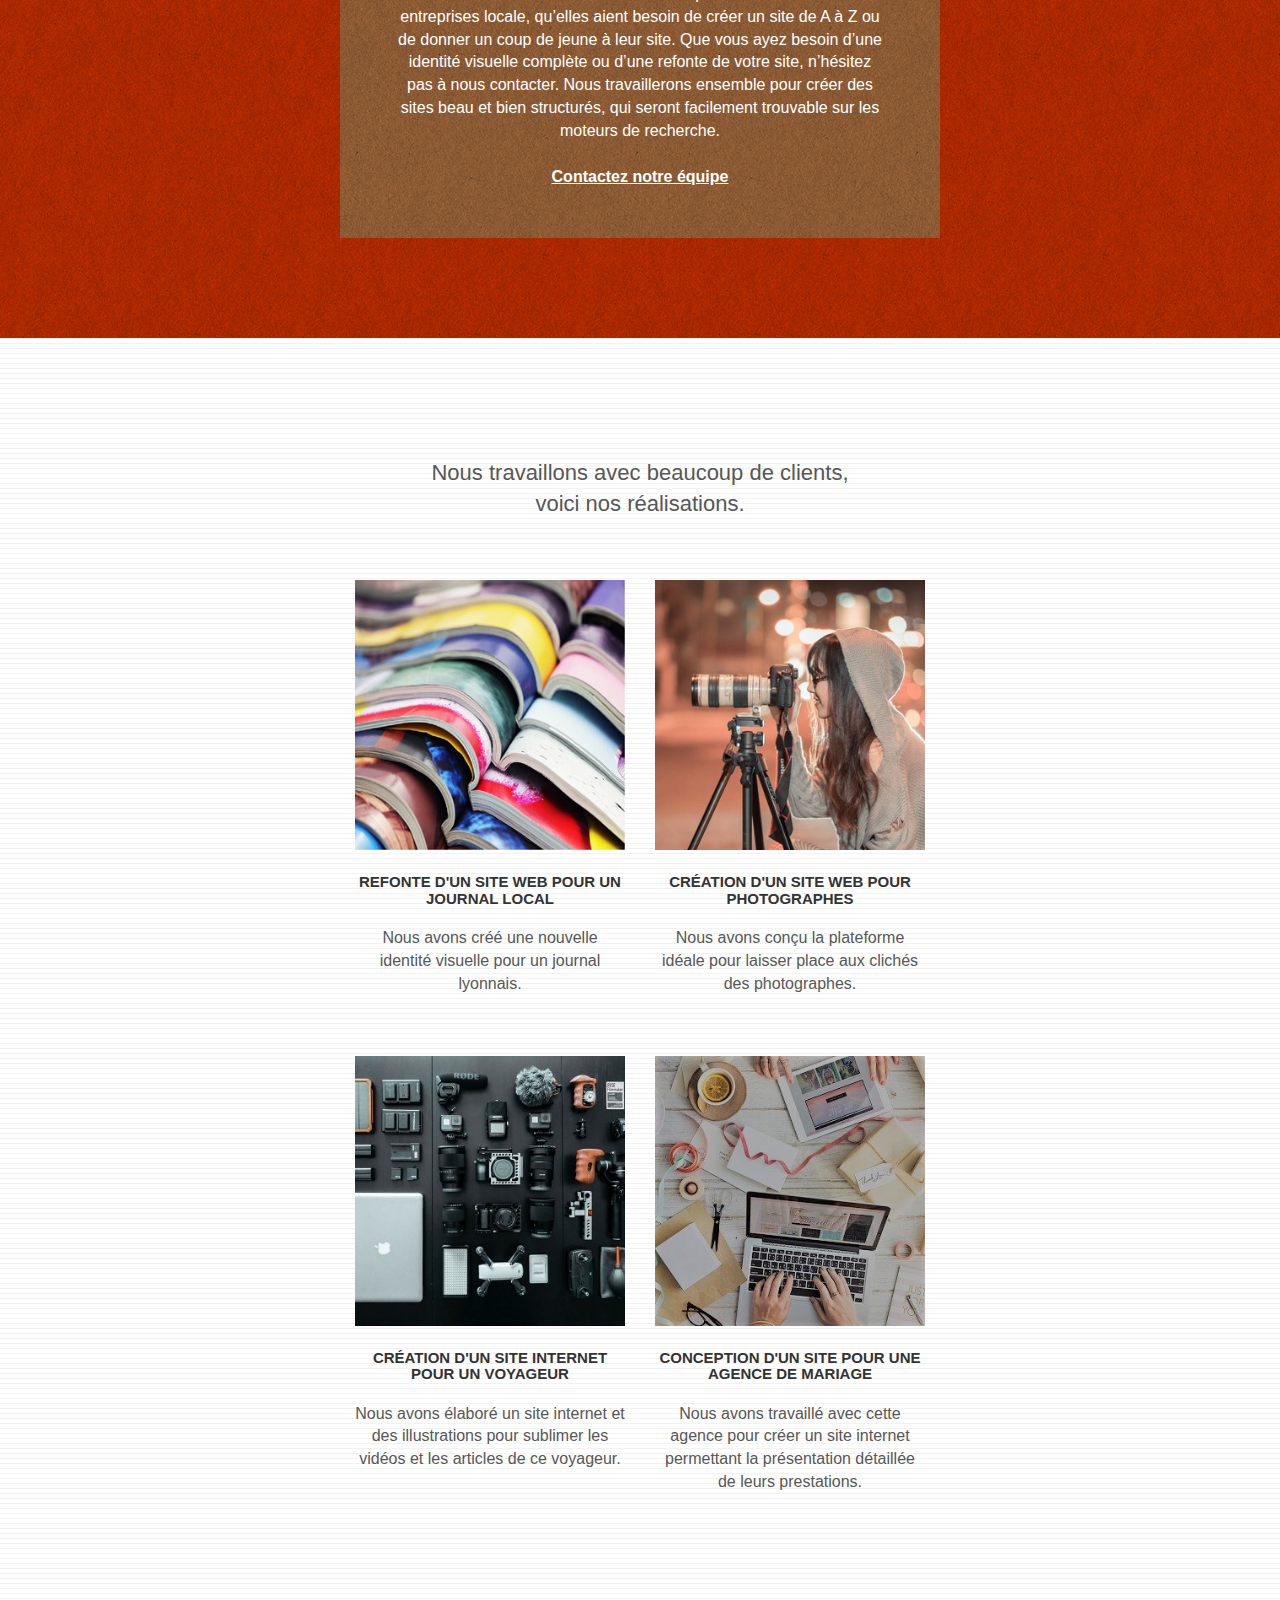
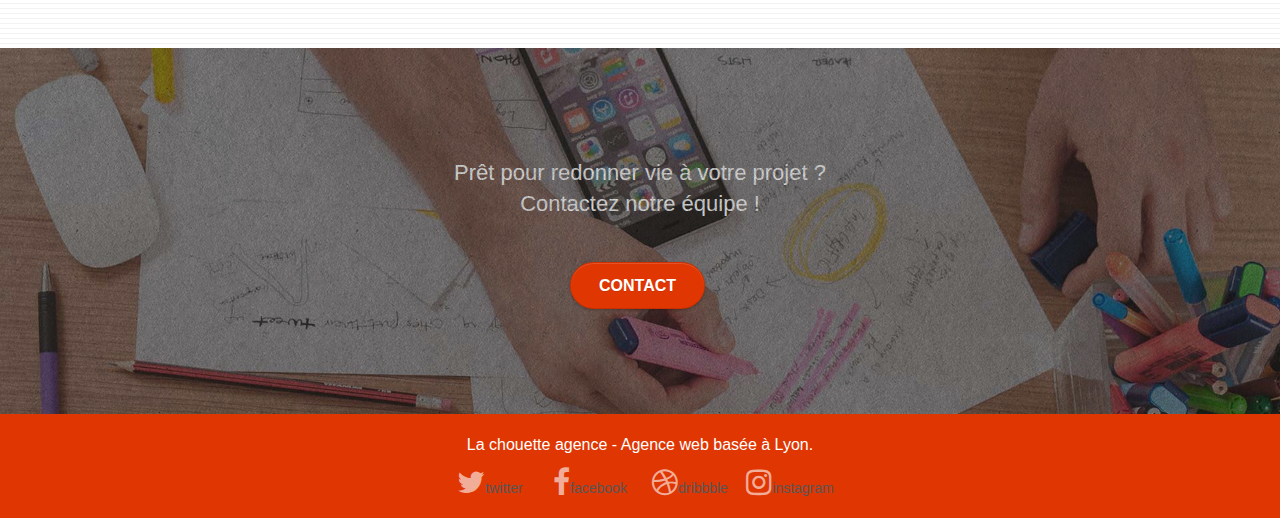
==== commit 88311d00: "Optimisation des liens réseaux sociaux." ====
--- a/new-site/index.html
+++ b/new-site/index.html
@@ -240,22 +240,22 @@
 				<div class="row row-no-gutters social">
 					<div class="col-sm-3">
 						<div class="text-center">
-							<a class="social" href="index.html"><span class="fa fa-twitter icon-md"></span></a>
+							<a class="social" href="index.html"><span class="fa fa-twitter icon-md"></span>twitter</a>
 						</div>
 					</div>
 					<div class="col-sm-3">
 						<div class="text-center">
-							<a class="social" href="index.html"><span class="fa fa-facebook icon-md"></span></a>
+							<a class="social" href="index.html"><span class="fa fa-facebook icon-md"></span>facebook</a>
 						</div>
 					</div>
 					<div class="col-sm-3">
 						<div class="text-center">
-							<a class="social" href="index.html"><span class="fa fa-dribbble icon-md"></span></a>
+							<a class="social" href="index.html"><span class="fa fa-dribbble icon-md"></span>dribbble</a>
 						</div>
 					</div>
 					<div class="col-sm-3">
 						<div class="text-center">
-							<a class="social" href="index.html"><span class="fa fa-instagram icon-md"></span></a>
+							<a class="social" href="index.html"><span class="fa fa-instagram icon-md"></span>instagram</a>
 						</div>
 					</div>					
 				</div>				
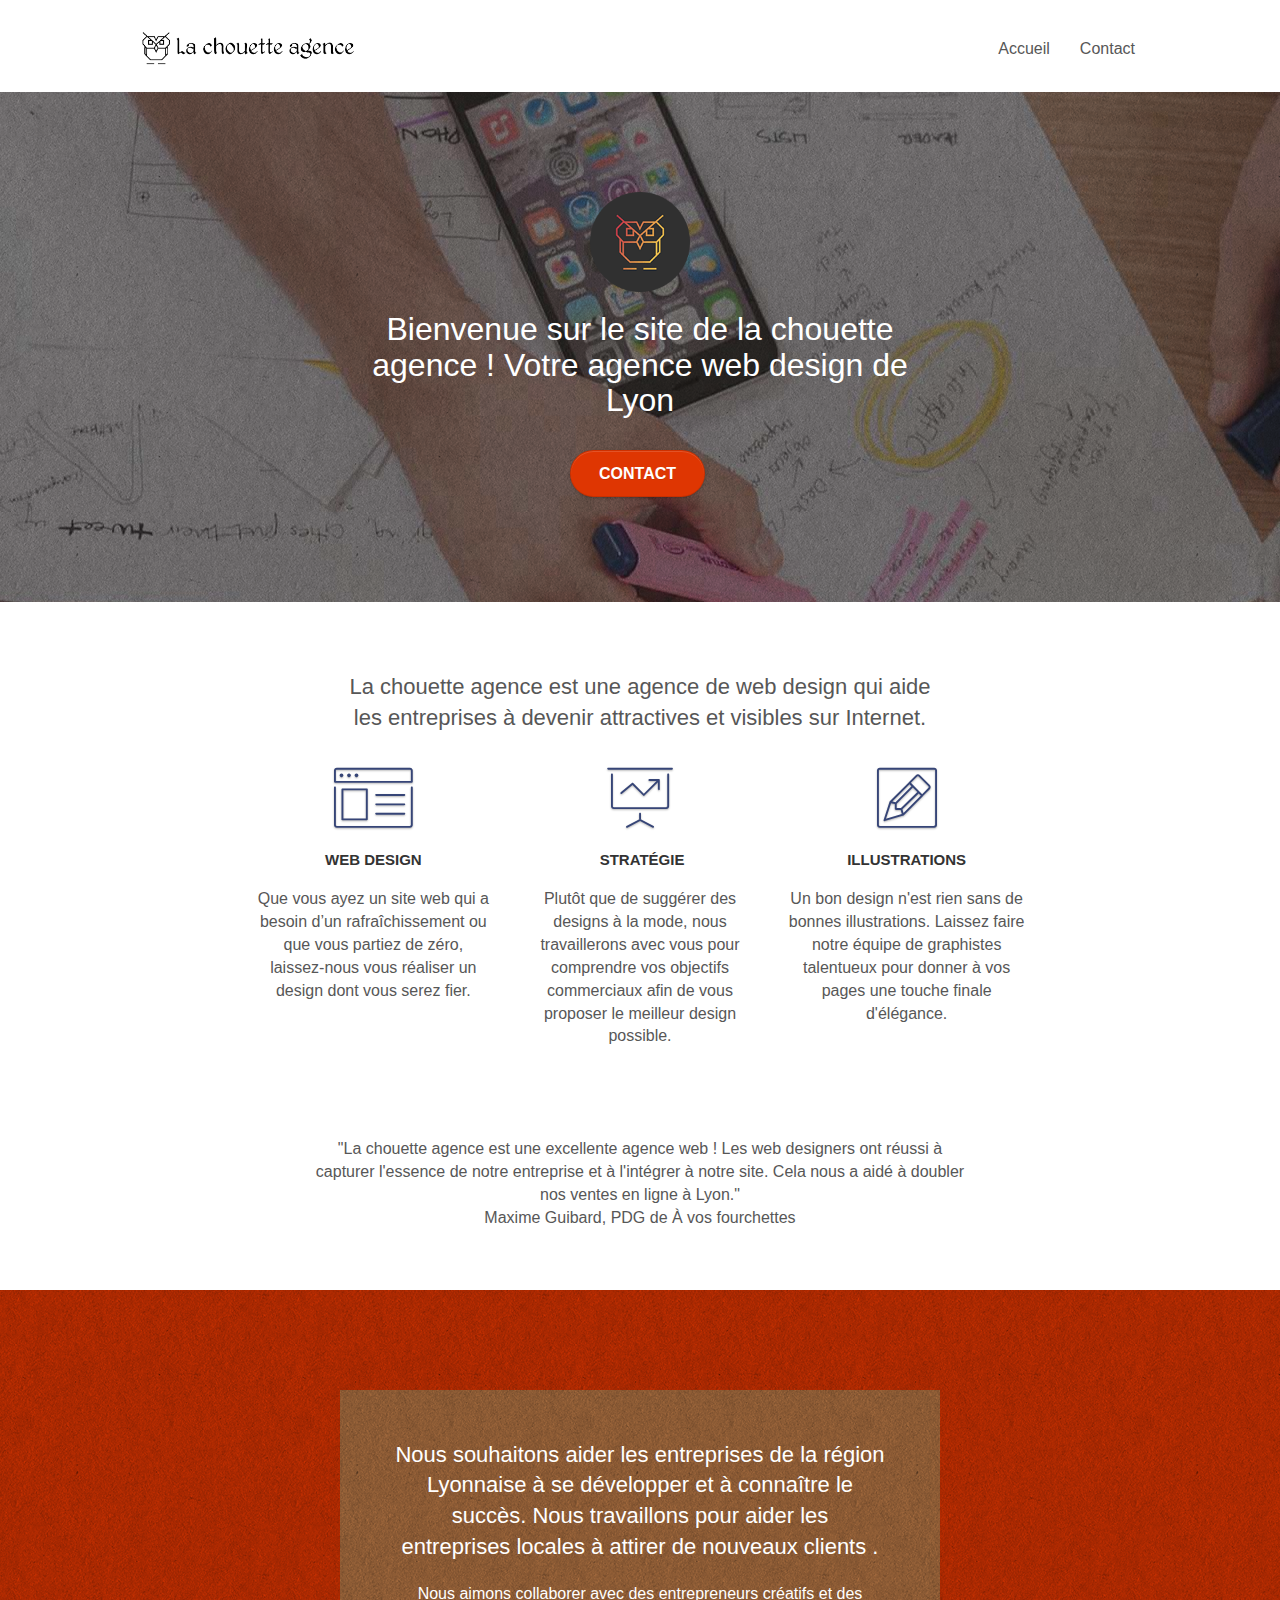
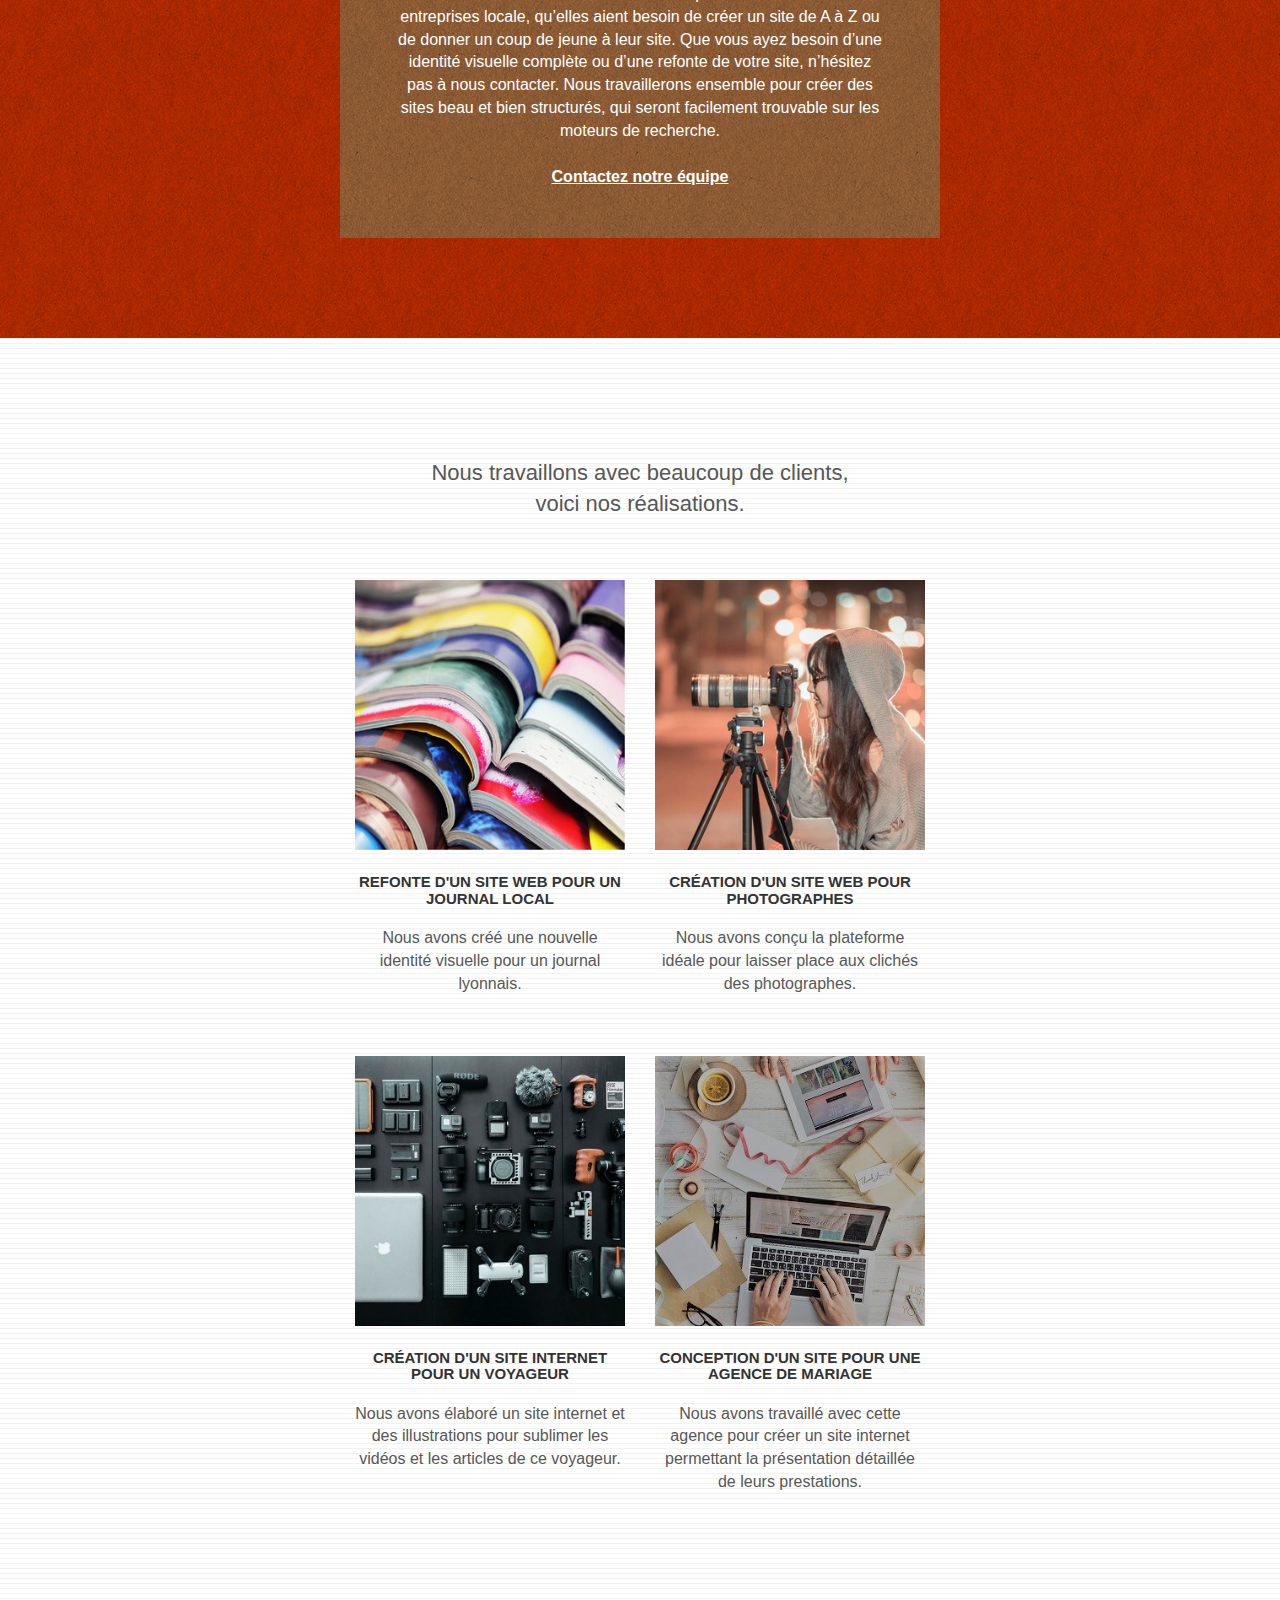
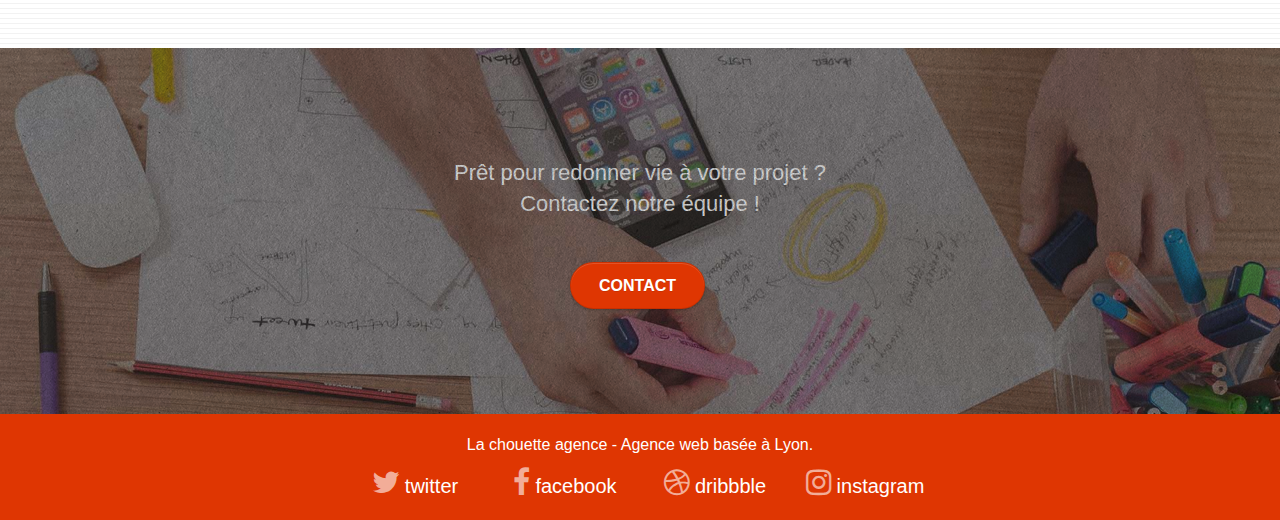
==== commit cb2a167c: "Ajout de "defer" pour l'exécution des scripts" ====
--- a/new-site/index.html
+++ b/new-site/index.html
@@ -15,11 +15,11 @@
 	<link rel="stylesheet" type="text/css" href="./css/et-line.min.css">
 	
     
-	<script src="./js/jquery-2.1.0.min.js"></script>
-	<script src="./js/bootstrap.min.js"></script>
-	<script src="./js/blocs.min.js"></script>
+	<script src="./js/jquery-2.1.0.min.js" defer></script>
+	<script src="./js/bootstrap.min.js" defer></script>
+	<script src="./js/blocs.min.js" defer></script>
 	<script src="./js/jquery.touchSwipe.min.js" defer></script>
-	<script src="./js/gmaps.min.js"></script>
+	<script src="./js/gmaps.min.js" defer></script>
 
     <title>La chouette agence - Grande Entreprise web design à Lyon</title>
 
--- a/new-site/style.css
+++ b/new-site/style.css
@@ -477,6 +477,7 @@
 
 .icon-md {
     font-size: 30px!important;
+    margin-right: 5px;
 }
 
 .icon-lg {
@@ -699,8 +700,13 @@
     font-weight: 700;
 }
 
+a.social{
+    color: #fff!important;
+    font-size: 20px;
+}
+
 .social {
-    max-width: 400px;
+    max-width: 600px;
     margin: auto auto auto auto;
 }
 
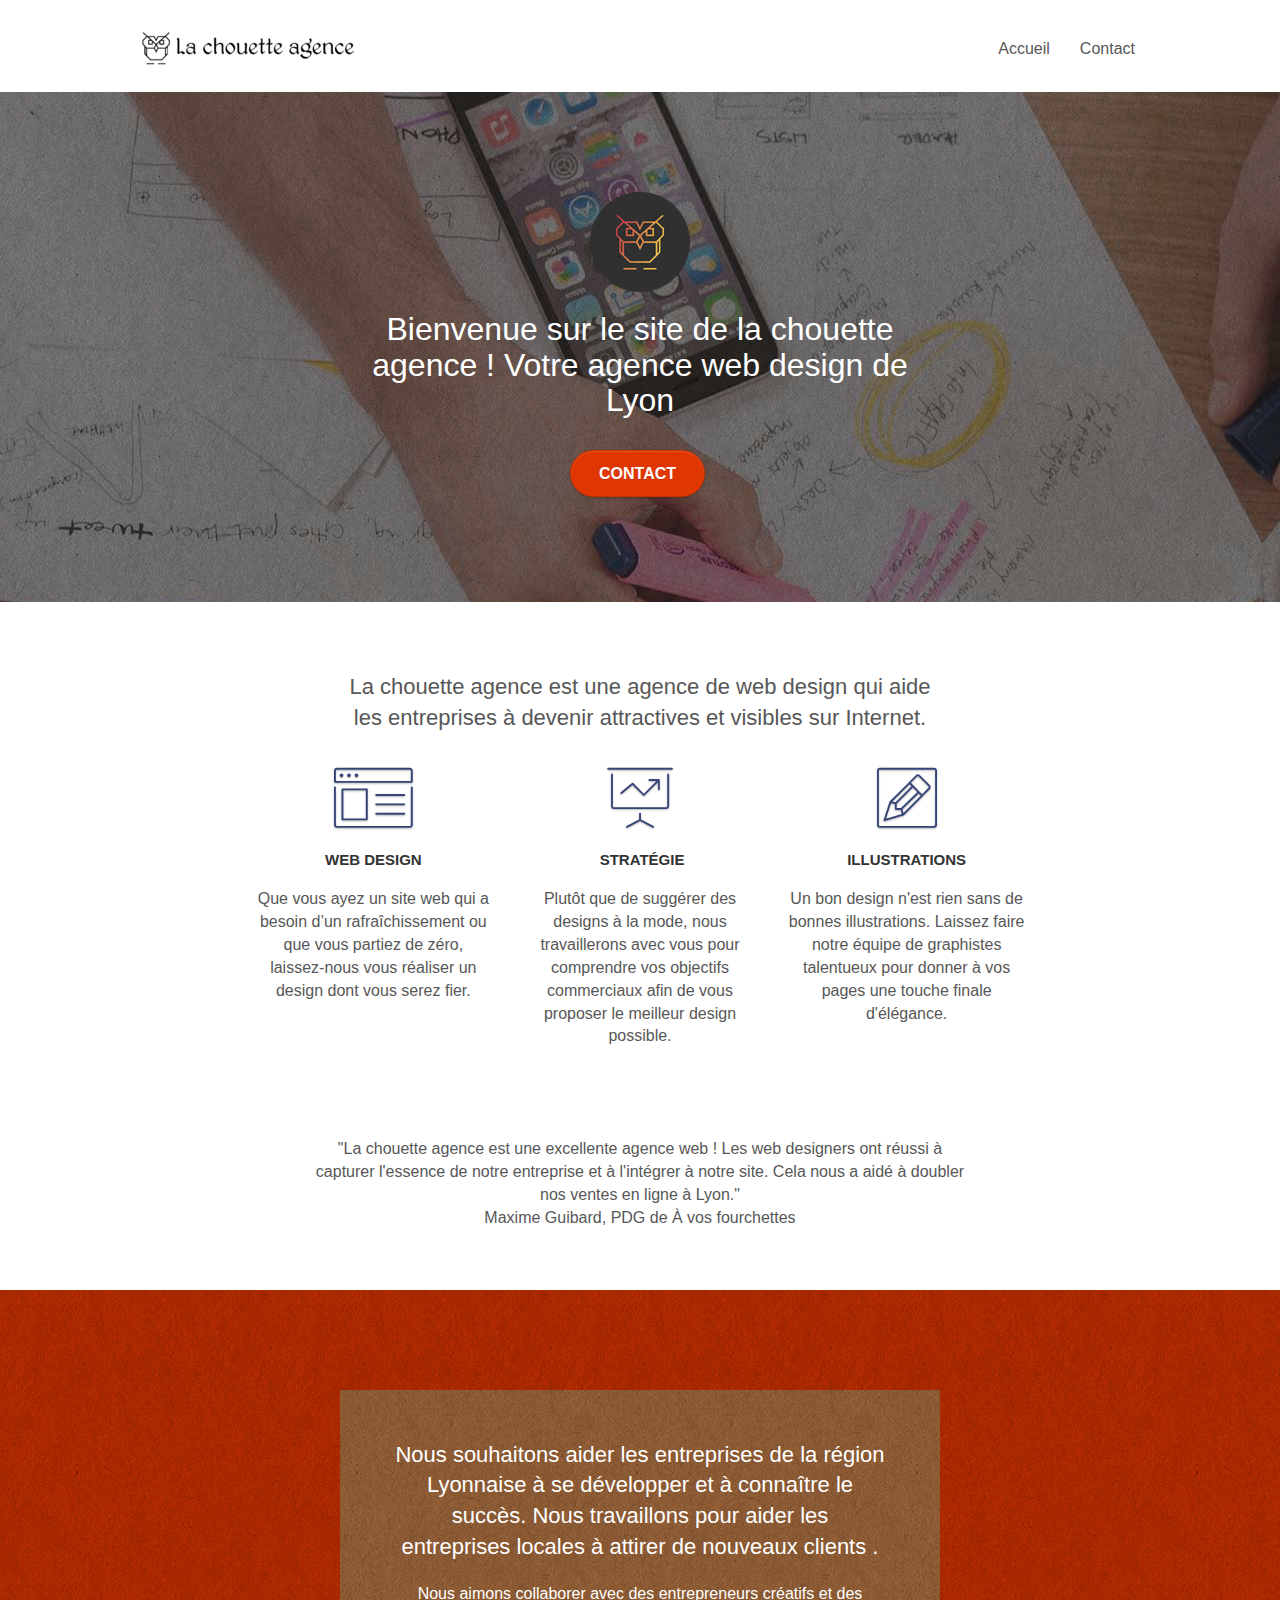
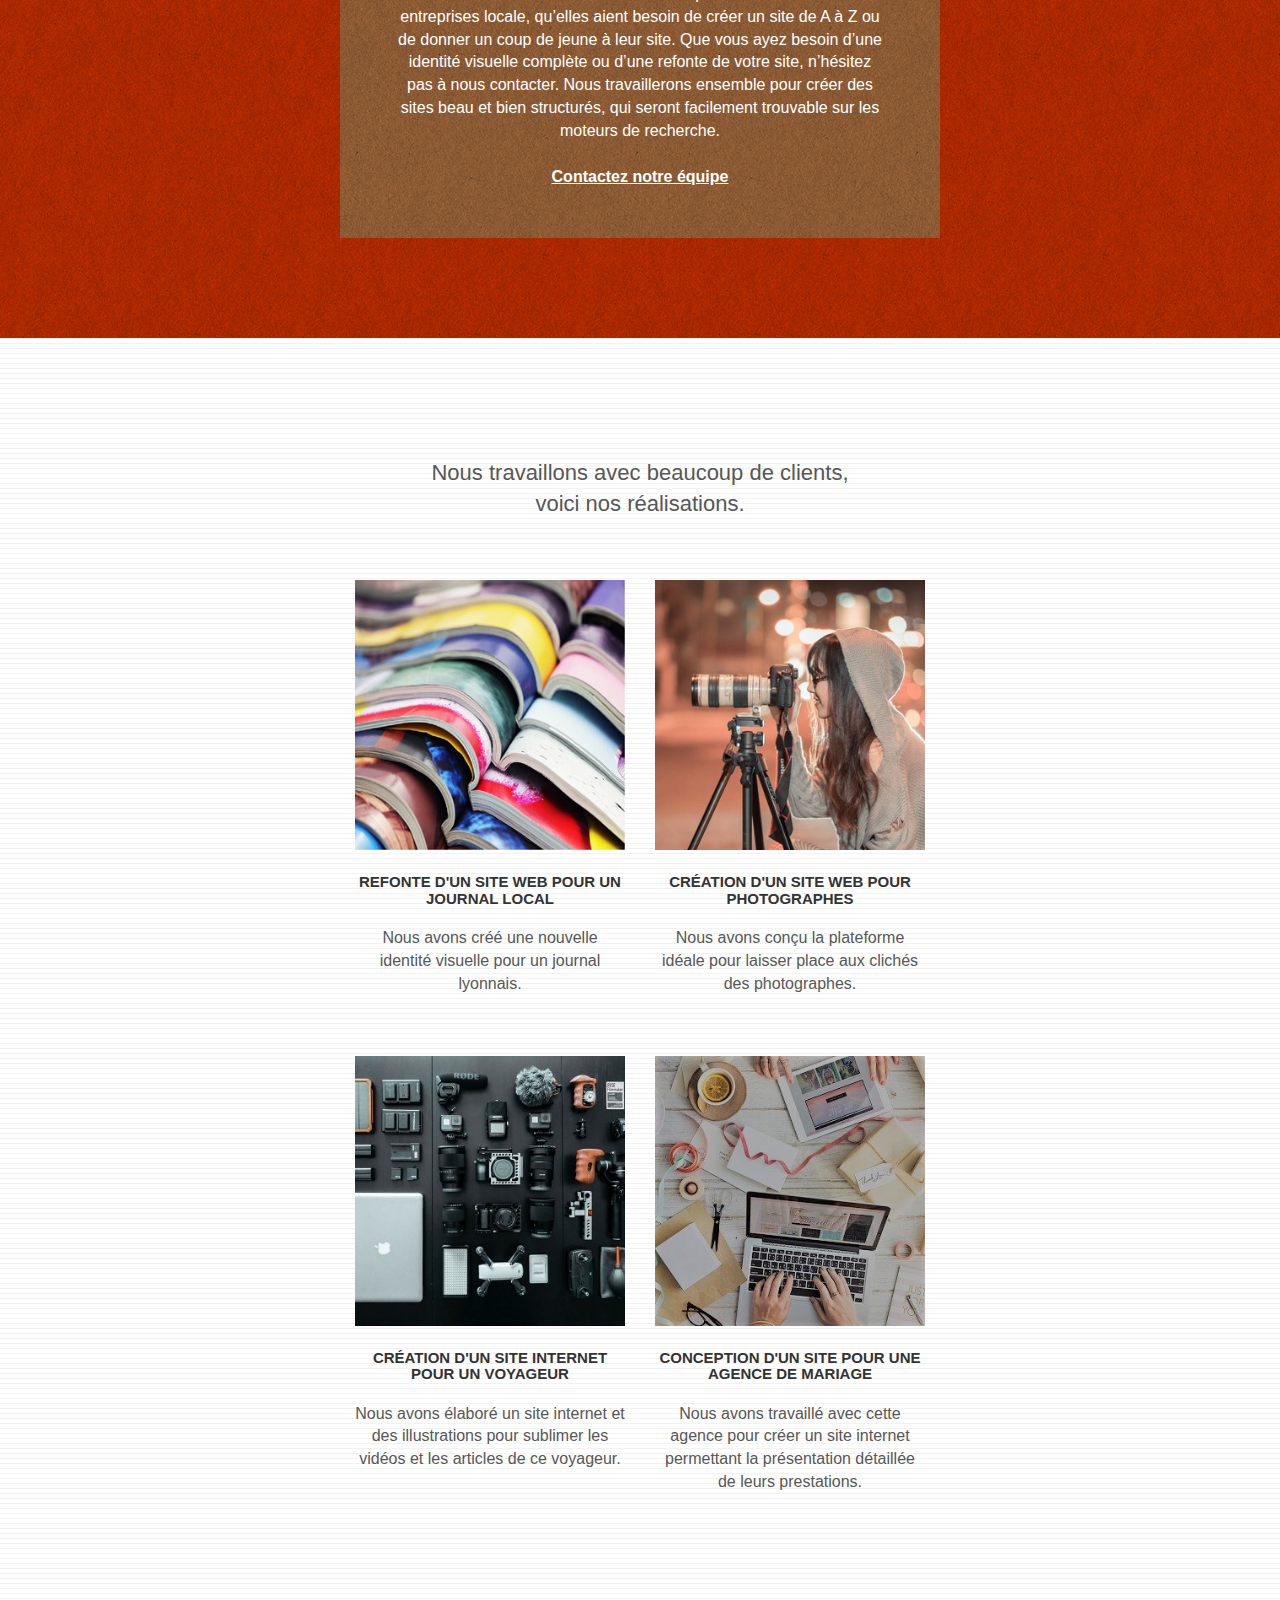
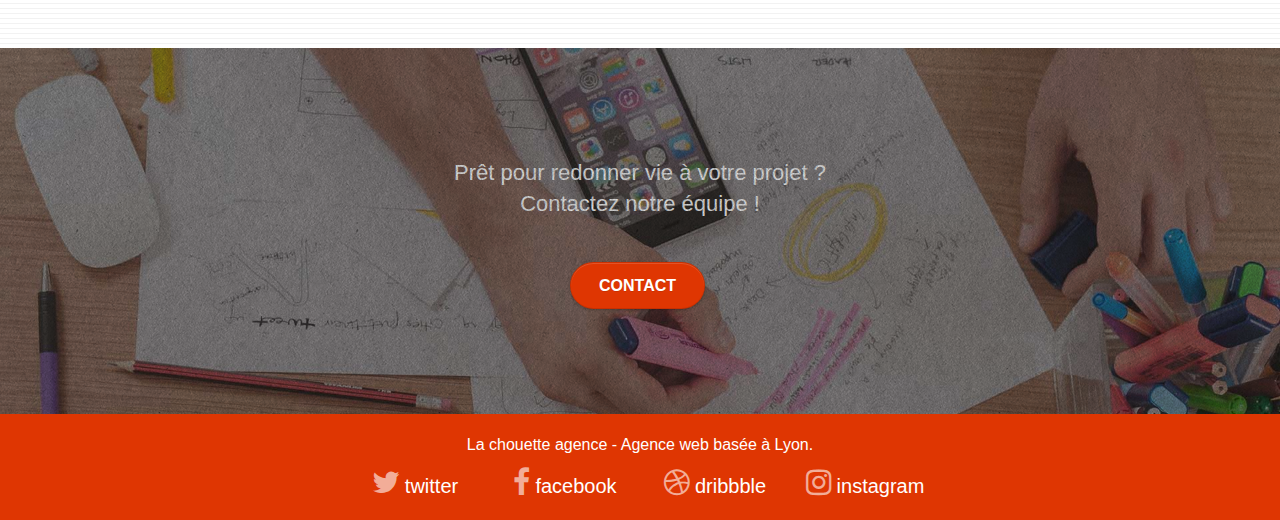
==== commit 08ad5501: "Changement de l'extension des en .webp" ====
--- a/new-site/index.html
+++ b/new-site/index.html
@@ -40,7 +40,7 @@
 		<nav class="navbar row">
 			<div class="navbar-header">
 				
-				<a class="navbar-brand" href="index.html"><img src="img/la-chouette-agence.png" alt="paris web design logo agence web meilleure agence" height="40" /></a>
+				<a class="navbar-brand" href="index.html"><img src="img/la-chouette-agence.webp" alt="paris web design logo agence web meilleure agence" height="40" /></a>
 				
 				<button id="nav-toggle" type="button" class="ui-navbar-toggle navbar-toggle" data-toggle="collapse" data-target=".navbar-1">
 					<span class="sr-only">Toggle navigation</span><span class="icon-bar"></span><span class="icon-bar"></span><span class="icon-bar"></span>
@@ -68,7 +68,7 @@
 	<div class="container bloc-lg">
 		<div class="row tight-width-whitespace">
 			<div class="col-sm-12">
-				<img src="img/logo.png" class="center-block image-resize-mode" width="100" alt="La chouette agence, agence web paris, création logo paris" />
+				<img src="img/logo.webp" class="center-block image-resize-mode" width="100" alt="La chouette agence, agence web paris, création logo paris" />
 				<h1 class="text-center hero-bloc-text tc-white ">
 					Bienvenue sur le site de la chouette agence ! Votre agence web design de Lyon
 				</h1>
@@ -172,7 +172,7 @@
 		</div>
 		<div class="row tight-width-whitespace portfolio-row">
 			<div class="col-sm-6">
-				<a href="#" data-lightbox="img/1.jpg" data-gallery-id="gallery-1" data-caption="Refonte d'un site web pour un journal local" data-frame="snapshot-lb"><img src="img/1.jpg" alt="paris web design logo agence web meilleure agence et refonte site web journal" class="img-responsive portfolio-thumb" /></a>
+				<a href="#" data-lightbox="img/1.webp" data-gallery-id="gallery-1" data-caption="Refonte d'un site web pour un journal local" data-frame="snapshot-lb"><img src="img/1.jpg" alt="paris web design logo agence web meilleure agence et refonte site web journal" class="img-responsive portfolio-thumb" /></a>
 				<h3 class="mg-md text-center">
 					Refonte d'un site web pour un journal local
 				</h3>
@@ -181,7 +181,7 @@
 				</p>
 			</div>
 			<div class="col-sm-6">
-				<a href="#" data-lightbox="img/2.jpg" data-gallery-id="gallery-1" data-caption="Création d'un site web pour photographes" data-frame="snapshot-lb"><img src="img/2.jpg" class="img-responsive portfolio-thumb" alt="paris web design logo agence web meilleure agence, Création d'un site web pour photographes" /></a>
+				<a href="#" data-lightbox="img/2.webp" data-gallery-id="gallery-1" data-caption="Création d'un site web pour photographes" data-frame="snapshot-lb"><img src="img/2.jpg" class="img-responsive portfolio-thumb" alt="paris web design logo agence web meilleure agence, Création d'un site web pour photographes" /></a>
 				<h3 class="mg-md text-center">
 					Création d'un site web pour photographes
 				</h3>
@@ -192,7 +192,7 @@
 		</div>
 		<div class="row tight-width-whitespace portfolio-row">
 			<div class="col-sm-6">
-				<a href="#" data-lightbox="img/3.jpg" data-gallery-id="gallery-1" data-caption="Création d'un site internet pour un voyageur" data-frame="snapshot-lb"><img src="img/3.jpg" class="img-responsive portfolio-thumb" alt="paris web design logo agence web meilleure agence, Création d'un site web pour voyageur"/></a>
+				<a href="#" data-lightbox="img/3.webp" data-gallery-id="gallery-1" data-caption="Création d'un site internet pour un voyageur" data-frame="snapshot-lb"><img src="img/3.jpg" class="img-responsive portfolio-thumb" alt="paris web design logo agence web meilleure agence, Création d'un site web pour voyageur"/></a>
 				<h3 class="mg-md text-center">
 					Création d'un site internet pour un voyageur
 				</h3>
@@ -201,7 +201,7 @@
 				</p>
 			</div>
 			<div class="col-sm-6">
-				<a href="#" data-lightbox="img/4.jpg" data-gallery-id="gallery-1" data-caption="Conception d'un site pour une agence de mariage" data-frame="snapshot-lb"><img src="img/4.jpg" class="img-responsive portfolio-thumb" alt="paris web design logo agence web meilleure agence, Création d'un site web pour agence de mariage" /></a>
+				<a href="#" data-lightbox="img/4.webp" data-gallery-id="gallery-1" data-caption="Conception d'un site pour une agence de mariage" data-frame="snapshot-lb"><img src="img/4.jpg" class="img-responsive portfolio-thumb" alt="paris web design logo agence web meilleure agence, Création d'un site web pour agence de mariage" /></a>
 				<h3 class="mg-md text-center">
 					Conception d'un site pour une agence de mariage
 				</h3>
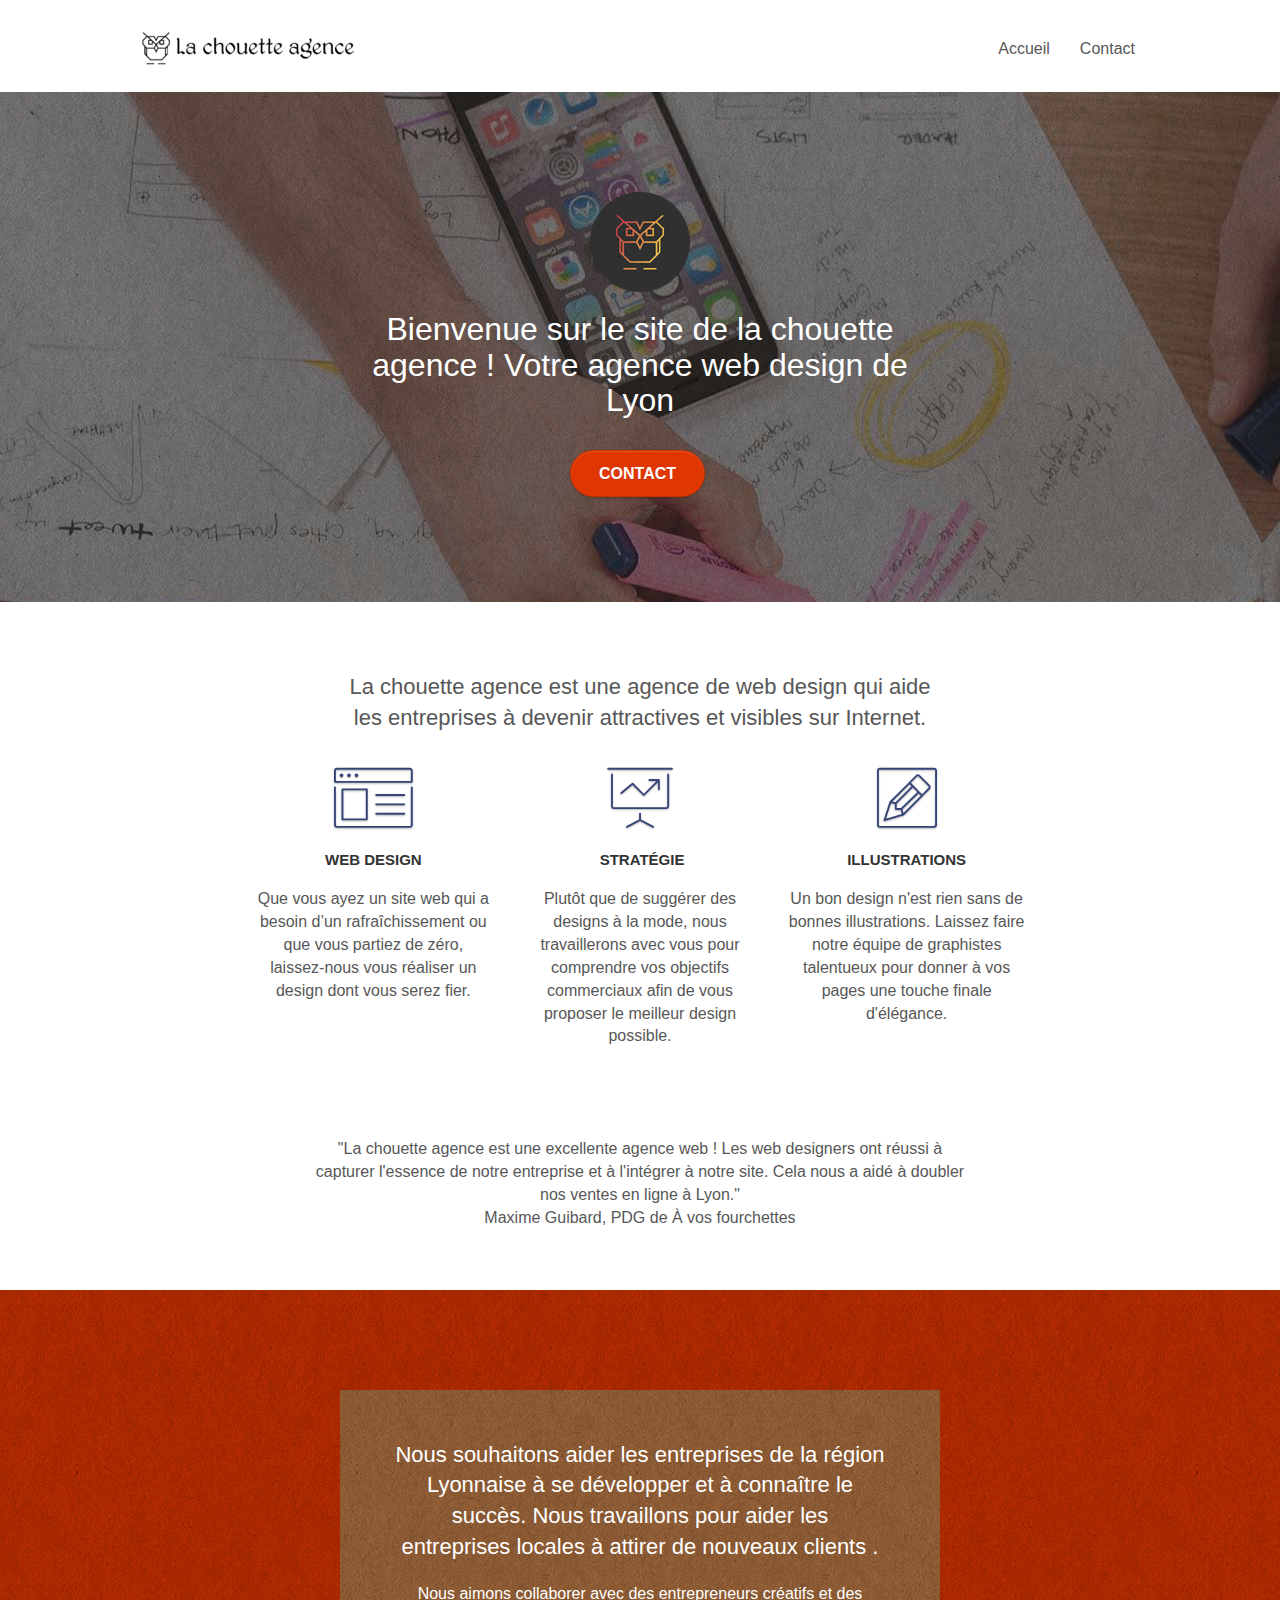
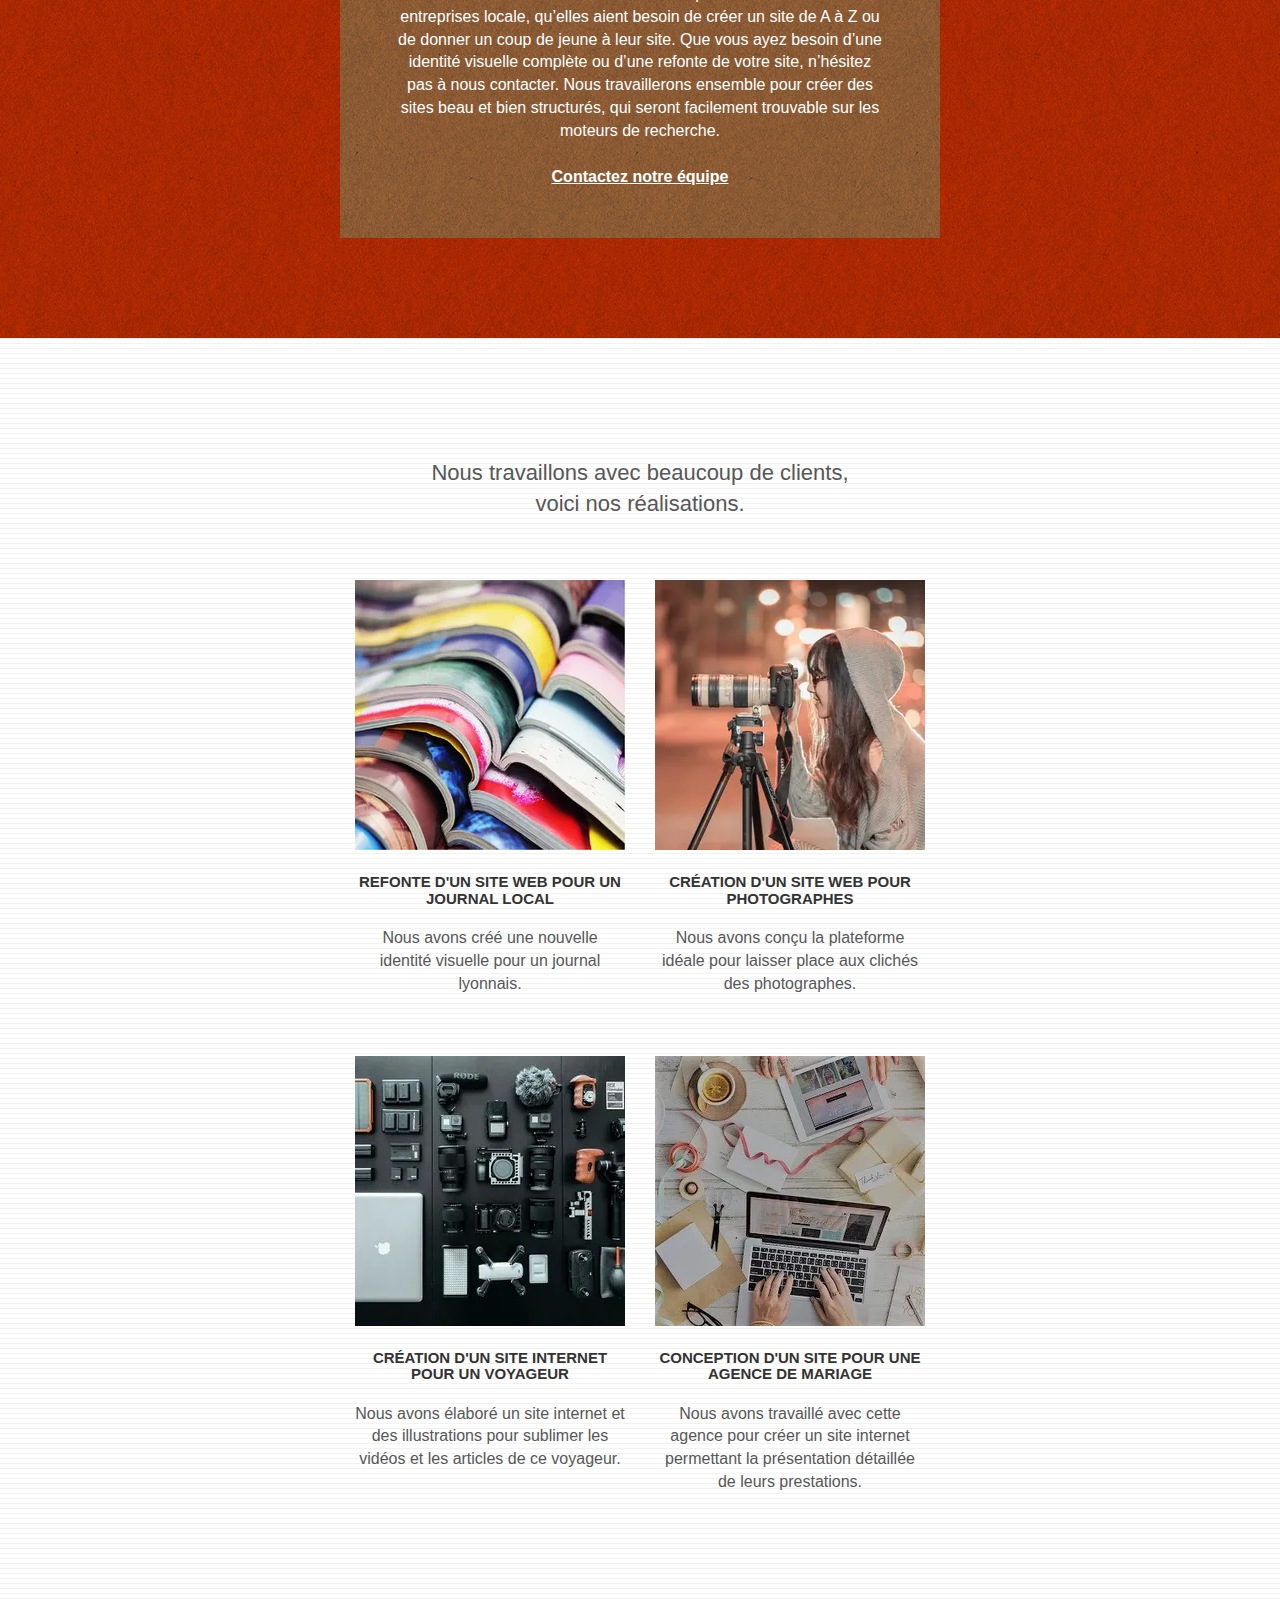
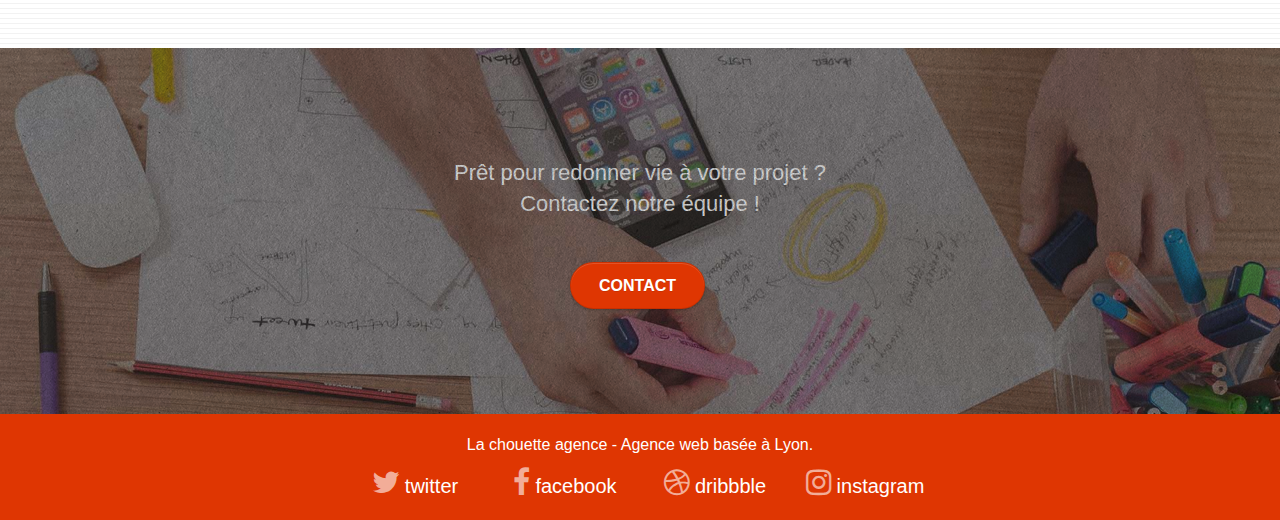
==== commit ac93d47a: "Update index.html" ====
--- a/new-site/index.html
+++ b/new-site/index.html
@@ -172,7 +172,7 @@
 		</div>
 		<div class="row tight-width-whitespace portfolio-row">
 			<div class="col-sm-6">
-				<a href="#" data-lightbox="img/1.webp" data-gallery-id="gallery-1" data-caption="Refonte d'un site web pour un journal local" data-frame="snapshot-lb"><img src="img/1.jpg" alt="paris web design logo agence web meilleure agence et refonte site web journal" class="img-responsive portfolio-thumb" /></a>
+				<a href="#" data-lightbox="img/1.webp" data-gallery-id="gallery-1" data-caption="Refonte d'un site web pour un journal local" data-frame="snapshot-lb"><img src="img/1.webp" alt="paris web design logo agence web meilleure agence et refonte site web journal" class="img-responsive portfolio-thumb" /></a>
 				<h3 class="mg-md text-center">
 					Refonte d'un site web pour un journal local
 				</h3>
@@ -181,7 +181,7 @@
 				</p>
 			</div>
 			<div class="col-sm-6">
-				<a href="#" data-lightbox="img/2.webp" data-gallery-id="gallery-1" data-caption="Création d'un site web pour photographes" data-frame="snapshot-lb"><img src="img/2.jpg" class="img-responsive portfolio-thumb" alt="paris web design logo agence web meilleure agence, Création d'un site web pour photographes" /></a>
+				<a href="#" data-lightbox="img/2.webp" data-gallery-id="gallery-1" data-caption="Création d'un site web pour photographes" data-frame="snapshot-lb"><img src="img/2.webp" class="img-responsive portfolio-thumb" alt="paris web design logo agence web meilleure agence, Création d'un site web pour photographes" /></a>
 				<h3 class="mg-md text-center">
 					Création d'un site web pour photographes
 				</h3>
@@ -192,7 +192,7 @@
 		</div>
 		<div class="row tight-width-whitespace portfolio-row">
 			<div class="col-sm-6">
-				<a href="#" data-lightbox="img/3.webp" data-gallery-id="gallery-1" data-caption="Création d'un site internet pour un voyageur" data-frame="snapshot-lb"><img src="img/3.jpg" class="img-responsive portfolio-thumb" alt="paris web design logo agence web meilleure agence, Création d'un site web pour voyageur"/></a>
+				<a href="#" data-lightbox="img/3.webp" data-gallery-id="gallery-1" data-caption="Création d'un site internet pour un voyageur" data-frame="snapshot-lb"><img src="img/3.webp" class="img-responsive portfolio-thumb" alt="paris web design logo agence web meilleure agence, Création d'un site web pour voyageur"/></a>
 				<h3 class="mg-md text-center">
 					Création d'un site internet pour un voyageur
 				</h3>
@@ -201,7 +201,7 @@
 				</p>
 			</div>
 			<div class="col-sm-6">
-				<a href="#" data-lightbox="img/4.webp" data-gallery-id="gallery-1" data-caption="Conception d'un site pour une agence de mariage" data-frame="snapshot-lb"><img src="img/4.jpg" class="img-responsive portfolio-thumb" alt="paris web design logo agence web meilleure agence, Création d'un site web pour agence de mariage" /></a>
+				<a href="#" data-lightbox="img/4.webp" data-gallery-id="gallery-1" data-caption="Conception d'un site pour une agence de mariage" data-frame="snapshot-lb"><img src="img/4.webp" class="img-responsive portfolio-thumb" alt="paris web design logo agence web meilleure agence, Création d'un site web pour agence de mariage" /></a>
 				<h3 class="mg-md text-center">
 					Conception d'un site pour une agence de mariage
 				</h3>
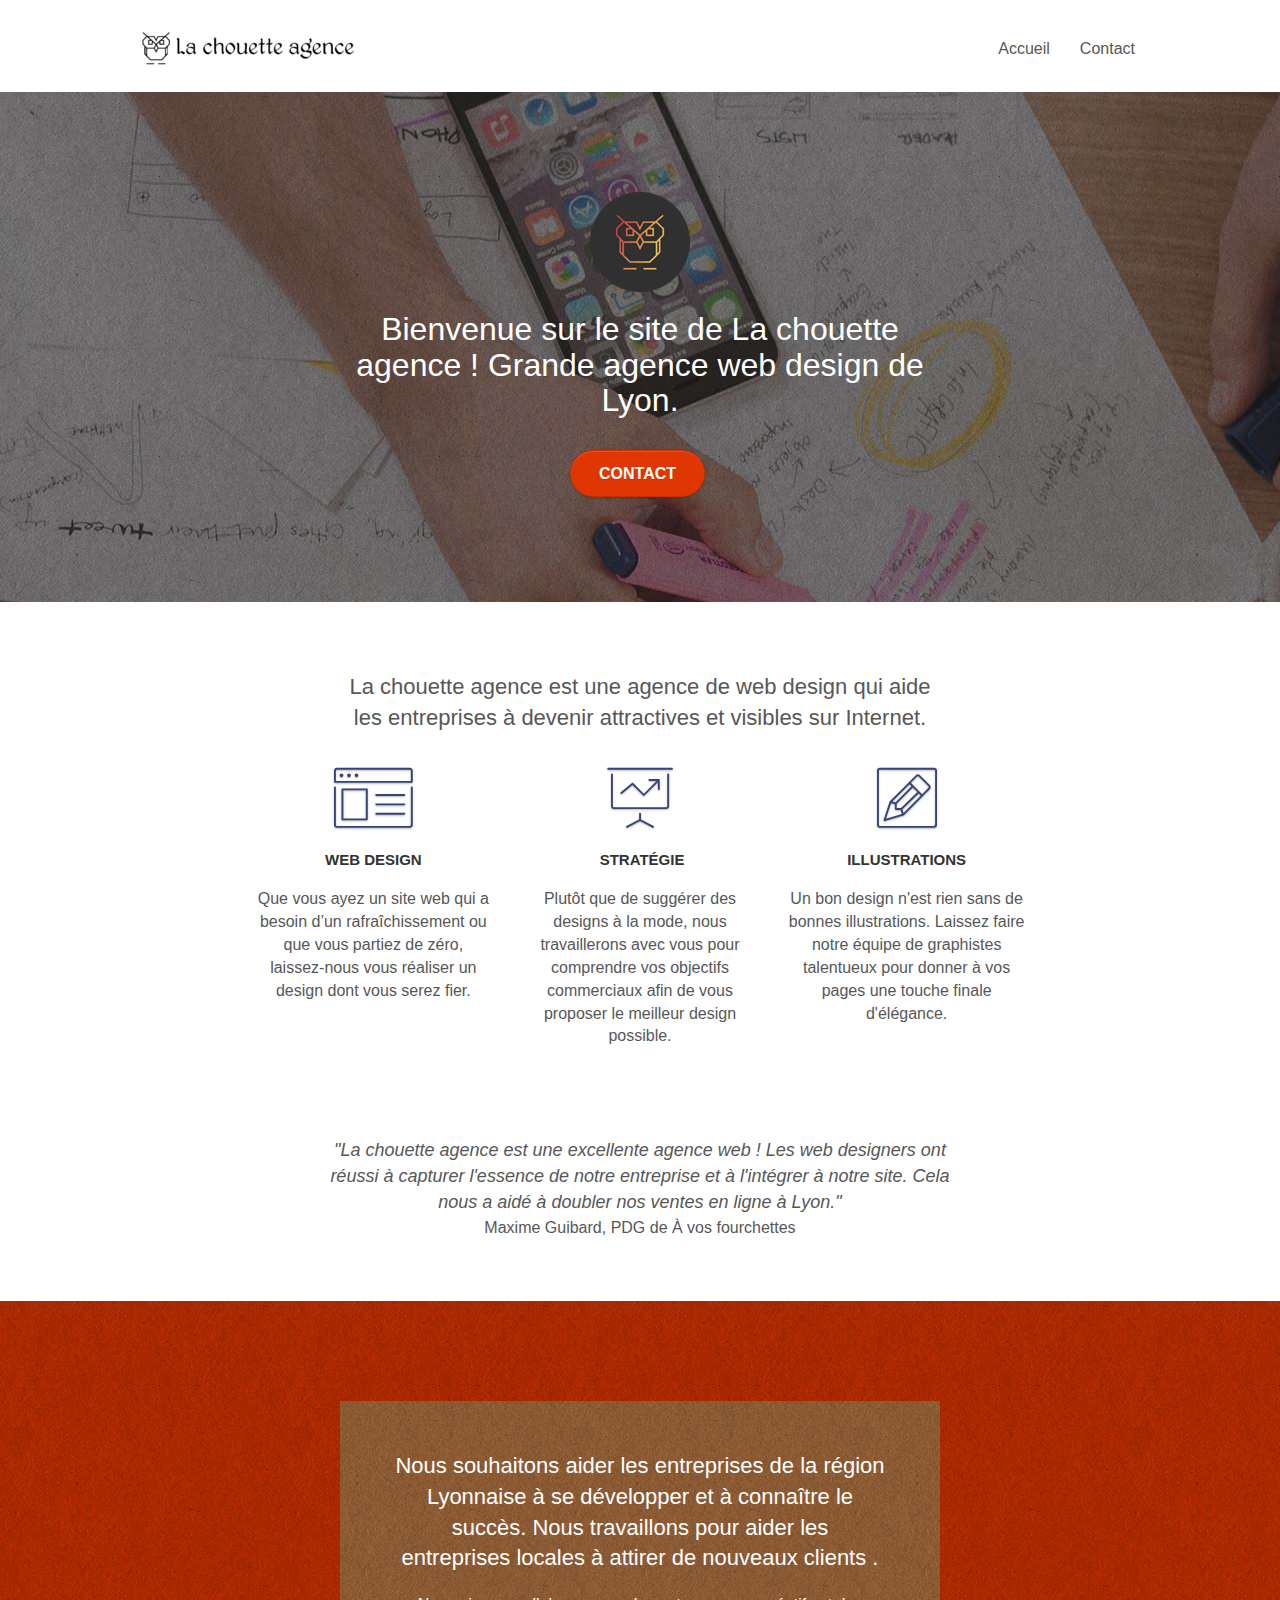
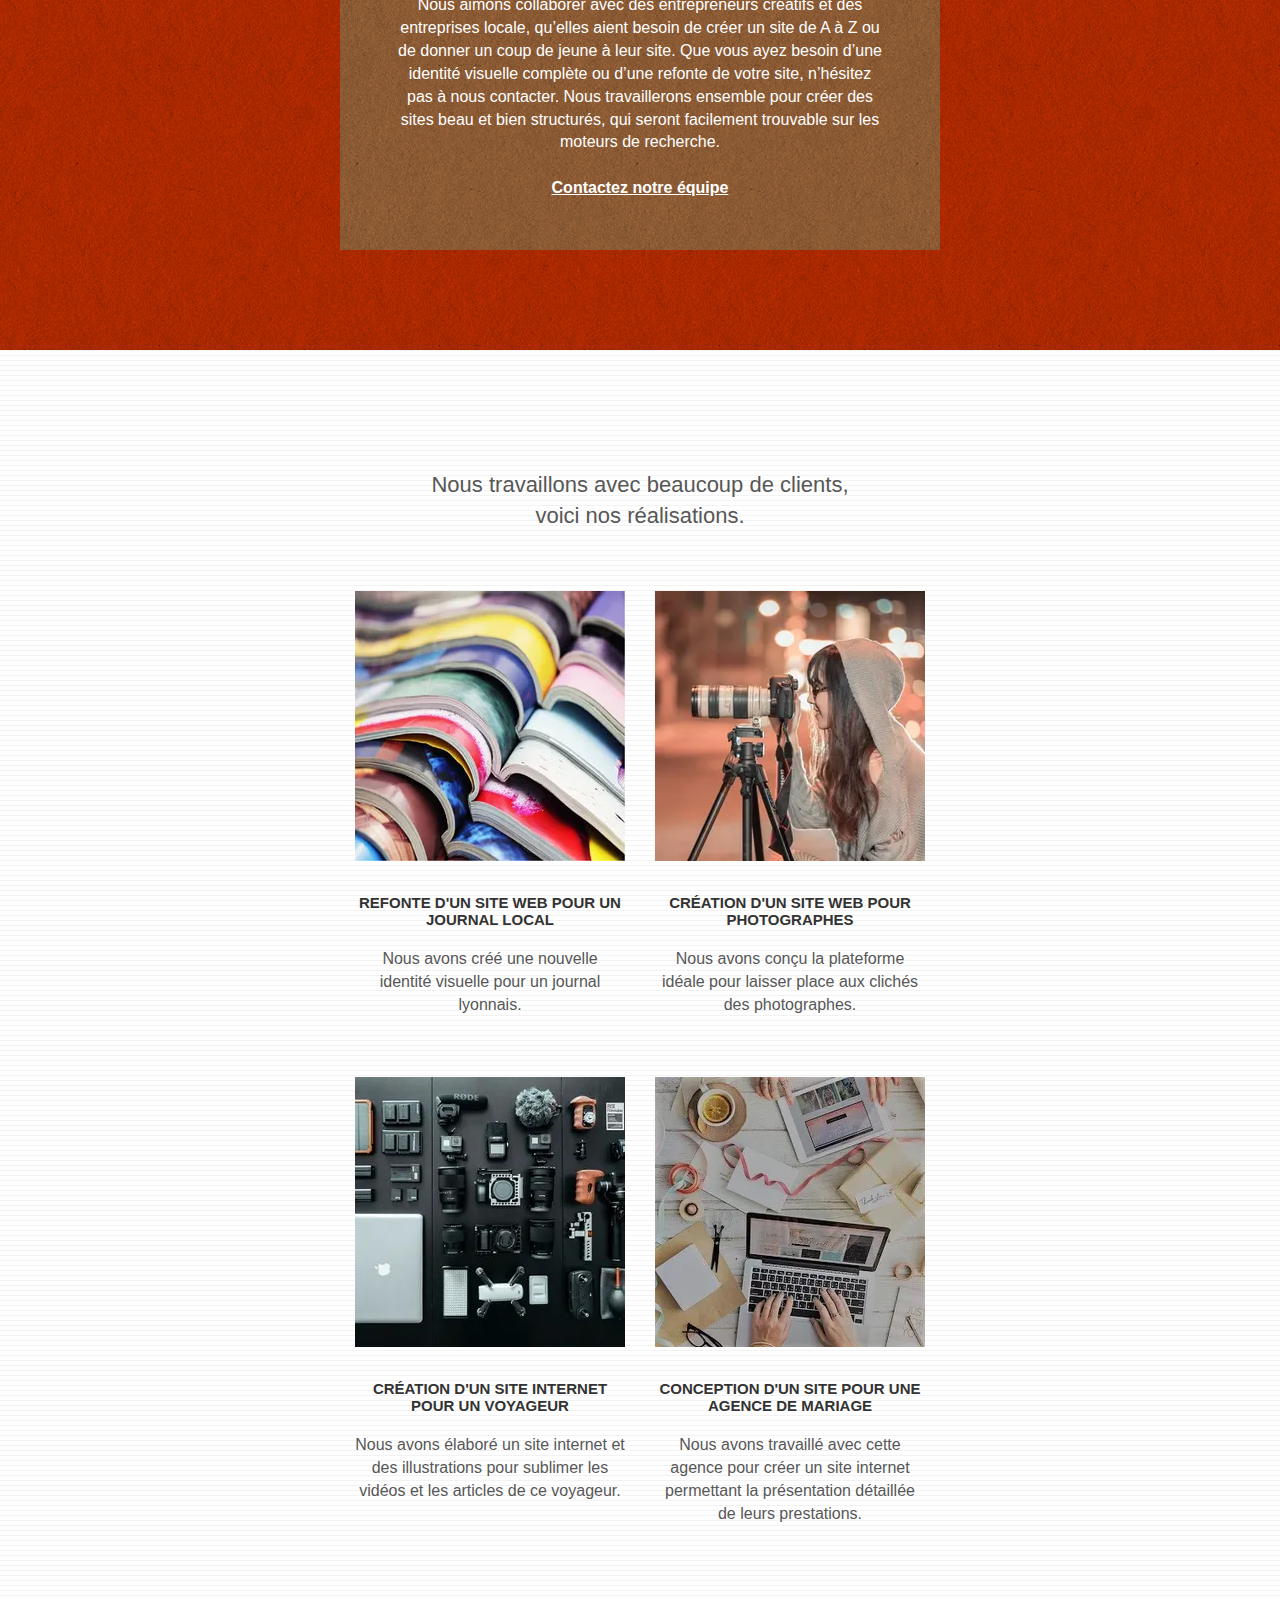
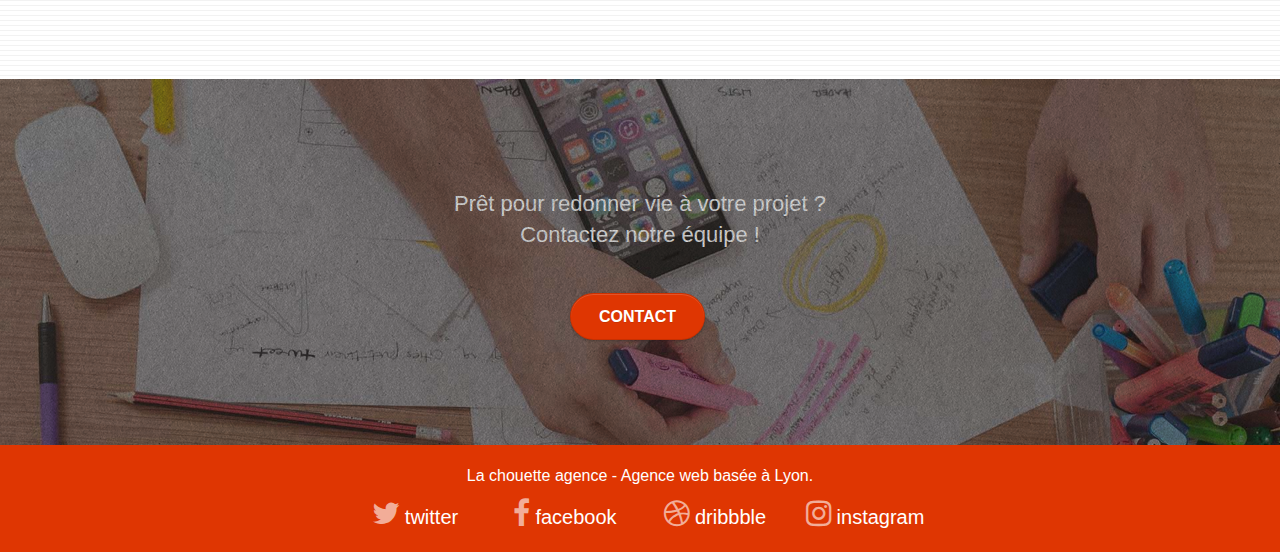
==== commit d3cfbf54: "Correction de texte" ====
--- a/new-site/index.html
+++ b/new-site/index.html
@@ -4,7 +4,7 @@
     <meta charset="utf-8">
     <meta
 	name="description"
-	content="La chouette agence est une grande entreprise web design basée à Lyon. Spécialiste de la création, conception et refonte de site web, notre agence de web design saura repondre à toute vos attentes. "
+	content="La chouette agence est une grande entreprise web design basée à Lyon. Spécialiste de la création, conception et refonte de site web, notre agence de web design saura répondre à toutes vos attentes. "
   	/>
     <meta name="viewport" content="width=device-width, initial-scale=1.0, viewport-fit=cover">
     <link rel="shortcut icon" type="image/png" href="favicon.jpg">
@@ -70,7 +70,7 @@
 			<div class="col-sm-12">
 				<img src="img/logo.webp" class="center-block image-resize-mode" width="100" alt="La chouette agence, agence web paris, création logo paris" />
 				<h1 class="text-center hero-bloc-text tc-white ">
-					Bienvenue sur le site de la chouette agence ! Votre agence web design de Lyon
+					Bienvenue sur le site de La chouette agence ! Grande agence web design de Lyon.
 				</h1>
 				<div class="text-center">
 					<a href="contact.html" class="btn btn-lg btn-clean btn-rd cta-hero btn-atomic-tangerine" id="cta-hero">Contact</a>
--- a/new-site/style.css
+++ b/new-site/style.css
@@ -747,6 +747,7 @@
 
 .portfolio-thumb {
     margin-bottom: 24px;
+    display: initial;
 }
 
 .portfolio-row {
@@ -854,13 +855,13 @@
     }
 }
 
-@media only screen and (min-device-width: 768px) and (max-device-width: 1024px) and (orientation: landscape) {
+@media only screen and (min-width: 768px) and (max-width: 1024px) and (orientation: landscape) {
     .b-parallax {
         background-attachment: scroll;
     }
 }
 
-@media only screen and (min-device-width: 1024px) and (max-device-width: 1366px) and (-webkit-min-device-pixel-ratio: 1.5) {
+@media only screen and (min-width: 1024px) and (max-width: 1366px) and (-webkit-min-device-pixel-ratio: 1.5) {
     .b-parallax {
         background-attachment: scroll;
     }
@@ -879,8 +880,8 @@
         position: relative;
     }
     .bloc {
-        padding-left: constant(safe-area-inset-left);
-        padding-right: constant(safe-area-inset-right);
+       /* padding-left: constant(safe-area-inset-left);
+        padding-right: constant(safe-area-inset-right);*/
     }
     .bloc-group,
     .bloc-group .bloc {
@@ -890,8 +891,8 @@
     .bloc-fill-screen .fill-bloc-top-edge,
     .bloc-fill-screen .fill-bloc-bottom-edge {
         padding: 0 20px;
-        padding-left: constant(safe-area-inset-left);
-        padding-right: constant(safe-area-inset-right);
+       /*padding-left: constant(safe-area-inset-left);
+        padding-right: constant(safe-area-inset-right);*/
     }
 }
 
@@ -1045,4 +1046,14 @@
     .bloc-mob-center-text {
         text-align: center;
     }
+}
+
+.remark{
+    font-size: 18px;
+    font-style: italic;
+}
+
+.remark>span{
+    font-style: initial;
+    font-size: initial;
 }